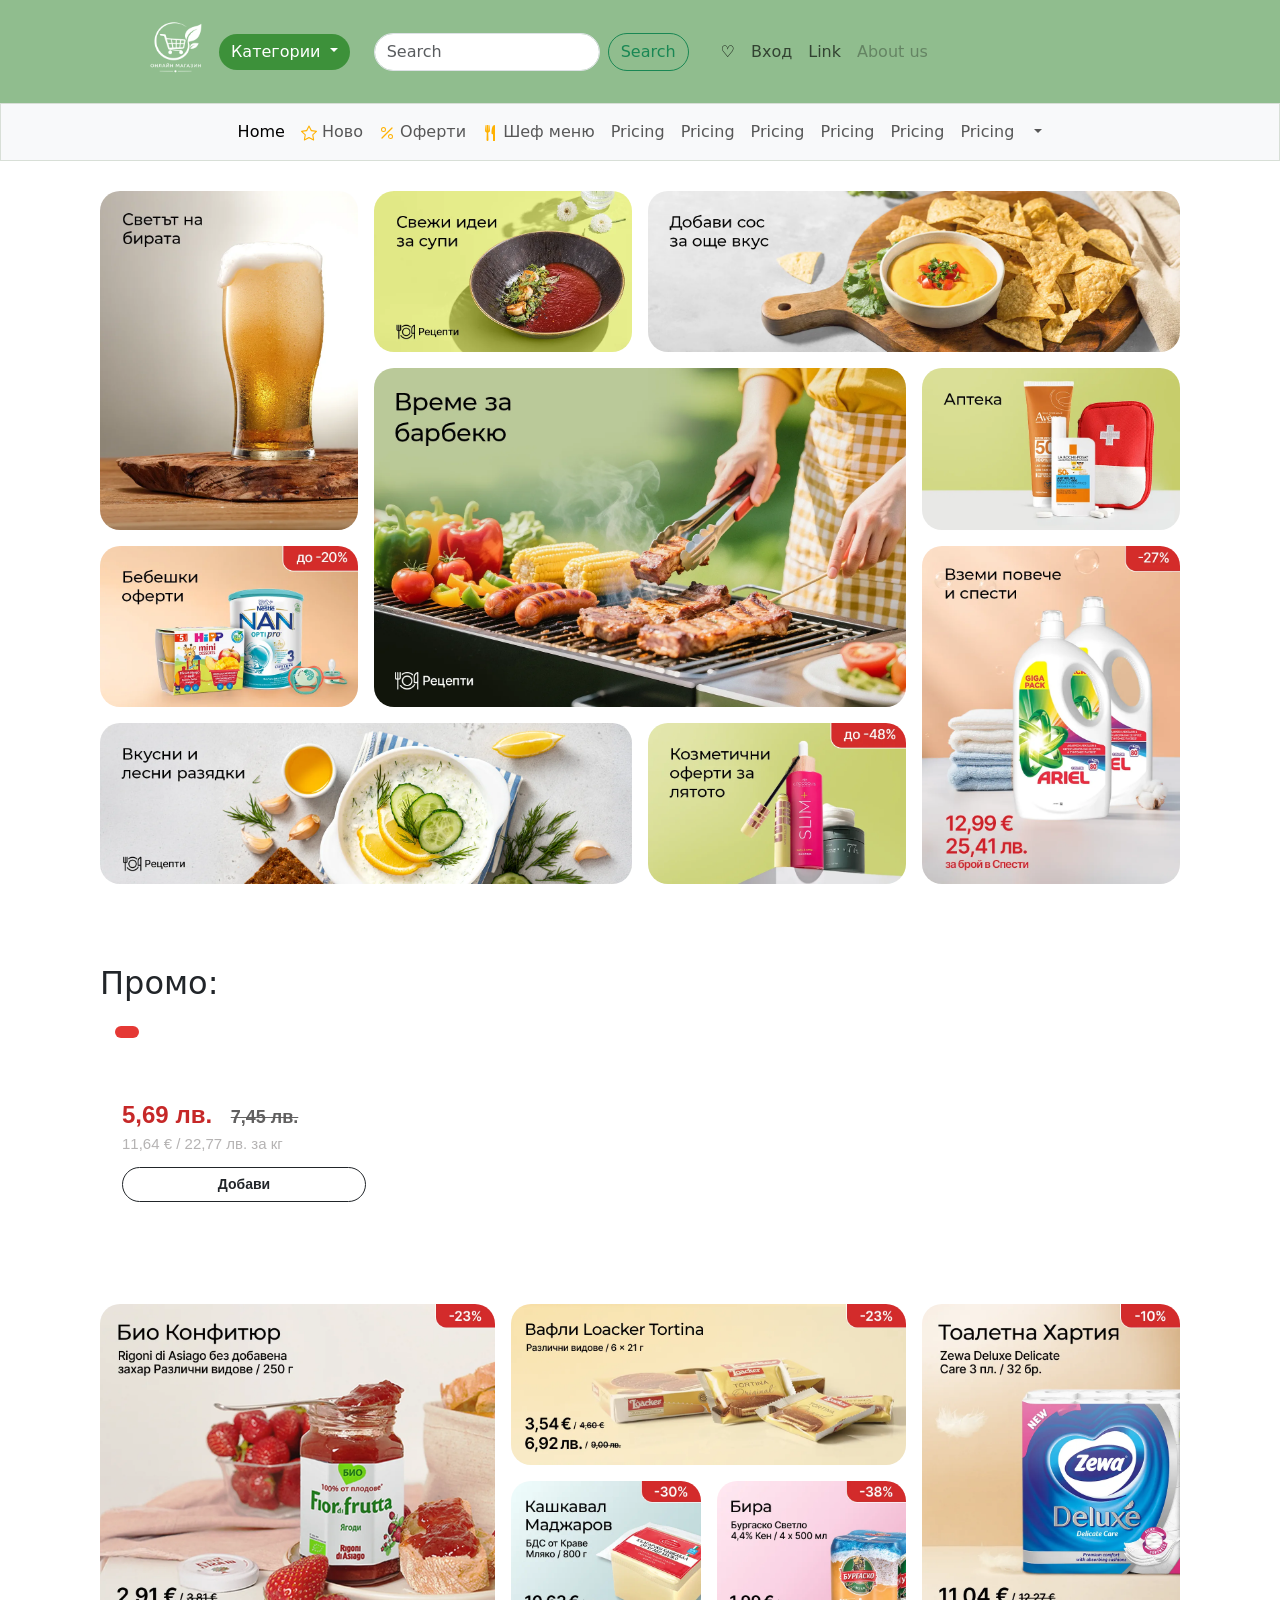
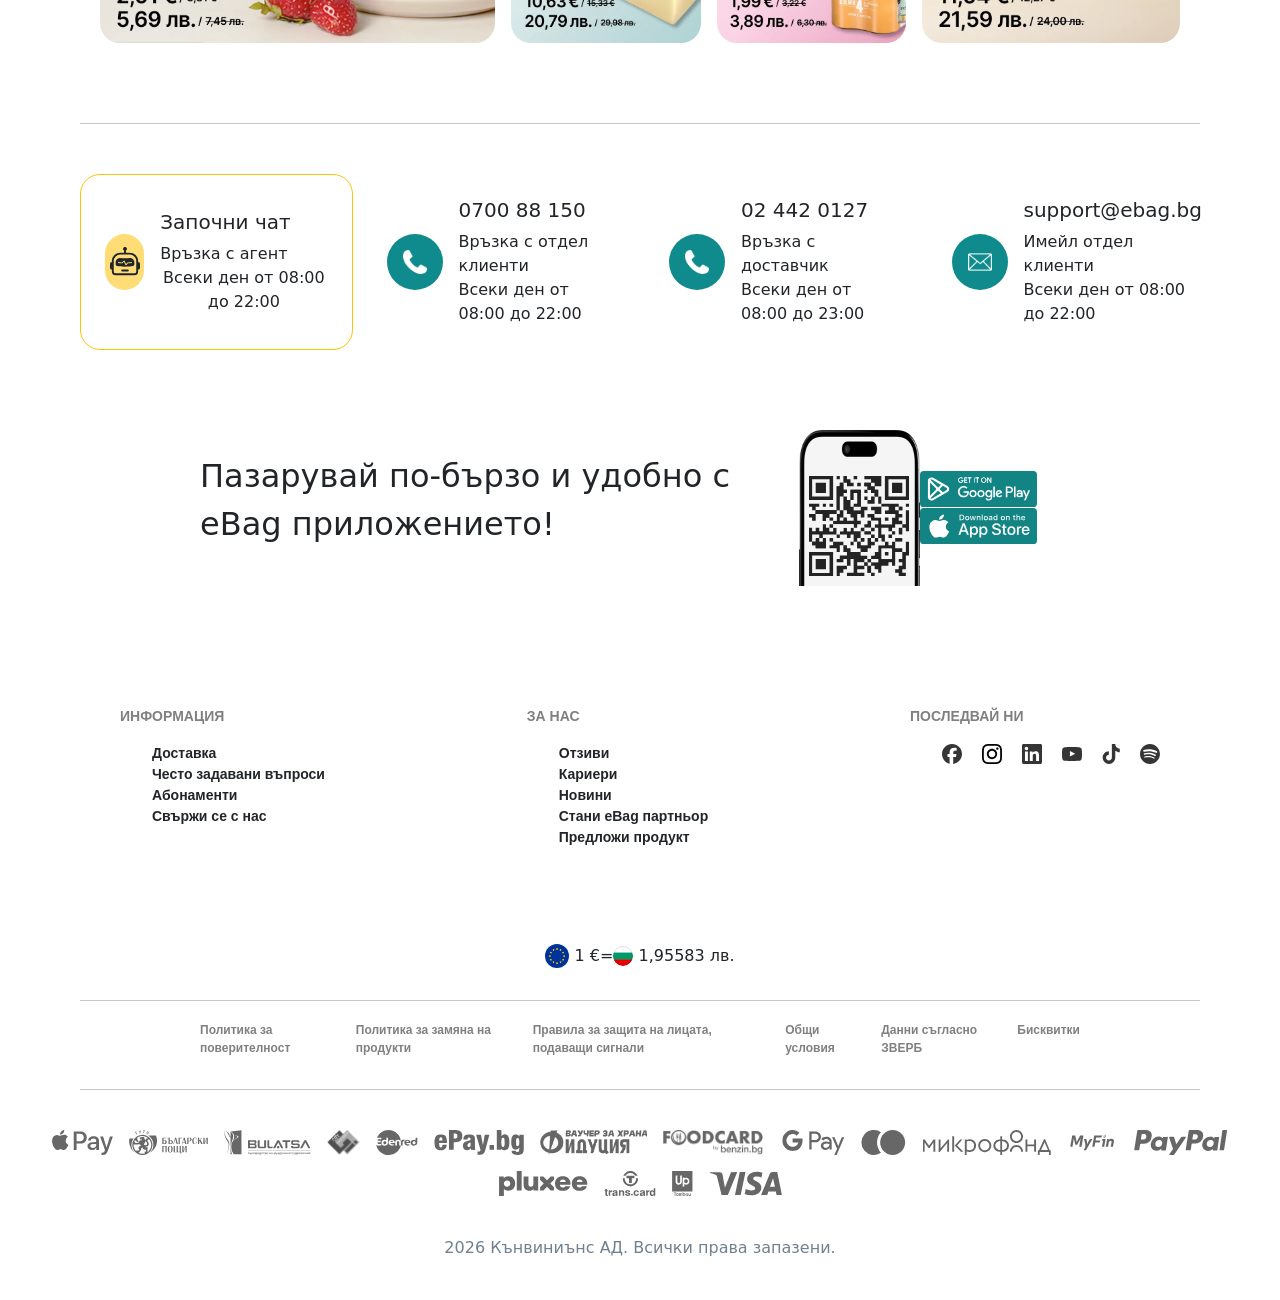
==== frontend/frontend/index.html @ ba3496f7 "fixed error" ====
<!DOCTYPE html>
<html lang="en">
<head>
    <meta charset="UTF-8">
    <title>Business system</title>

    <link href="https://cdn.jsdelivr.net/npm/bootstrap@5.3.8/dist/css/bootstrap.min.css" rel="stylesheet" integrity="sha384-sRIl4kxILFvY47J16cr9ZwB07vP4J8+LH7qKQnuqkuIAvNWLzeN8tE5YBujZqJLB" crossorigin="anonymous">
    <link rel="stylesheet" href="styles.css">
</head>
<body>
<nav class="navbar navbar-expand-lg">
    <div class="container-fluid">
        <header>
            <a href="index.html">
                <img src="images/logo.png" alt="logo" id="logo">
            </a>

            <div class="d-none d-lg-block">
                <button id="categories-button" class="btn btn-primary dropdown-toggle" data-bs-toggle="modal" data-bs-target="#categories-modal">
                    Категории
                </button>
            </div>
            <form class="d-flex flex-grow-1 mx-4" role="search">
                <input class="form-control me-2" type="search" placeholder="Search" aria-label="Search"/>
                <button class="btn btn-outline-success" type="submit">Search</button>
            </form>
            <button class="navbar-toggler" type="button" data-bs-toggle="collapse" data-bs-target="#navbarScroll" aria-controls="navbarScroll" aria-expanded="false" aria-label="Toggle navigation">
                <span class="navbar-toggler-icon"></span>
            </button>
            <div class="collapse navbar-collapse" id="navbarScroll">
                <ul class="navbar-nav ms-auto my-1 my-lg-0 navbar-nav-scroll" style="--bs-scroll-height: 200px;">
                    <li class="nav-item d-lg-none" id="categoriesMobile">
                        <button class="nav-link dropdown-toggle" data-bs-toggle="modal" role="button" data-bs-target="#categories-modal">
                            Categories
                        </button>
                    </li>
                    <li class="nav-item">
                        <a class="nav-link active" aria-current="page" href="#">♡</a>
                    </li>
                    <li>
                        <button class="nav-link" data-bs-toggle="modal" role="button" data-bs-target="#log-in-modal">Вход</button>
                    </li>
                    <li class="nav-item">
                        <a class="nav-link" href="#">Link</a>
                    </li>
                    <li class="nav-item">
                        <a class="nav-link disabled" aria-disabled="true">About us</a>
                    </li>
                </ul>
            </div>
        </header>
    </div>


</nav>
<div class="second-container-fluid">

<!--    da dobavq maluk ekran opciq-->
    <nav class="navbar navbar-expand-lg bg-body-tertiary">
            <div class="collapse navbar-collapse" id="navbarNavDropdown">
                <ul class="navbar-nav">
                    <li class="nav-item">
                        <a class="nav-link active" aria-current="page" href="#">Home</a>
                    </li>
                    <li class="nav-item">
                        <a class="nav-link" href="#"><svg xmlns="http://www.w3.org/2000/svg" style="color: rgb(255 177 1 / 1)"width="16" height="16" fill="currentColor" class="bi bi-star" viewBox="0 0 16 16">
                            <path d="M2.866 14.85c-.078.444.36.791.746.593l4.39-2.256 4.389 2.256c.386.198.824-.149.746-.592l-.83-4.73 3.522-3.356c.33-.314.16-.888-.282-.95l-4.898-.696L8.465.792a.513.513 0 0 0-.927 0L5.354 5.12l-4.898.696c-.441.062-.612.636-.283.95l3.523 3.356-.83 4.73zm4.905-2.767-3.686 1.894.694-3.957a.56.56 0 0 0-.163-.505L1.71 6.745l4.052-.576a.53.53 0 0 0 .393-.288L8 2.223l1.847 3.658a.53.53 0 0 0 .393.288l4.052.575-2.906 2.77a.56.56 0 0 0-.163.506l.694 3.957-3.686-1.894a.5.5 0 0 0-.461 0z"/>
                        </svg> Ново</a>
                    </li>
                    <li class="nav-item">
                        <a class="nav-link" href="#"><svg xmlns="http://www.w3.org/2000/svg" style="color: rgb(255 177 1 / 1)"width="16" height="16" fill="currentColor" class="bi bi-percent" viewBox="0 0 16 16">
                            <path d="M13.442 2.558a.625.625 0 0 1 0 .884l-10 10a.625.625 0 1 1-.884-.884l10-10a.625.625 0 0 1 .884 0M4.5 6a1.5 1.5 0 1 1 0-3 1.5 1.5 0 0 1 0 3m0 1a2.5 2.5 0 1 0 0-5 2.5 2.5 0 0 0 0 5m7 6a1.5 1.5 0 1 1 0-3 1.5 1.5 0 0 1 0 3m0 1a2.5 2.5 0 1 0 0-5 2.5 2.5 0 0 0 0 5"/>
                        </svg> Оферти</a>
                    </li>
                    <li class="nav-item">
                        <a class="nav-link" href="pages/chef-menu.html"><svg xmlns="http://www.w3.org/2000/svg" style="color: rgb(255 177 1 / 1)" width="16" height="16" fill="currentColor" class="bi bi-fork-knife" viewBox="0 0 16 16">
                            <path d="M13 .5c0-.276-.226-.506-.498-.465-1.703.257-2.94 2.012-3 8.462a.5.5 0 0 0 .498.5c.56.01 1 .13 1 1.003v5.5a.5.5 0 0 0 .5.5h1a.5.5 0 0 0 .5-.5zM4.25 0a.25.25 0 0 1 .25.25v5.122a.128.128 0 0 0 .256.006l.233-5.14A.25.25 0 0 1 5.24 0h.522a.25.25 0 0 1 .25.238l.233 5.14a.128.128 0 0 0 .256-.006V.25A.25.25 0 0 1 6.75 0h.29a.5.5 0 0 1 .498.458l.423 5.07a1.69 1.69 0 0 1-1.059 1.711l-.053.022a.92.92 0 0 0-.58.884L6.47 15a.971.971 0 1 1-1.942 0l.202-6.855a.92.92 0 0 0-.58-.884l-.053-.022a1.69 1.69 0 0 1-1.059-1.712L3.462.458A.5.5 0 0 1 3.96 0z"/>
                        </svg> Шеф меню</a>
                    </li>
                    <li class="nav-item">
                        <a class="nav-link" href="#">Pricing</a>
                    </li>
                    <li class="nav-item">
                        <a class="nav-link" href="#">Pricing</a>
                    </li>
                    <li class="nav-item">
                        <a class="nav-link" href="#">Pricing</a>
                    </li>
                    <li class="nav-item">
                        <a class="nav-link" href="#">Pricing</a>
                    </li>
                    <li class="nav-item">
                        <a class="nav-link" href="#">Pricing</a>
                    </li>
                    <li class="nav-item">
                        <a class="nav-link" href="#">Pricing</a>
                    </li>
                    <li class="nav-item dropdown">
                        <a class="nav-link dropdown-toggle" href="#" role="button" data-bs-toggle="dropdown" aria-expanded="false">                        </a>
                        <ul class="dropdown-menu">
                            <li><a class="dropdown-item" href="#">Action</a></li>
                        </ul>
                    </li>
                </ul>
            </div>
    </nav>


</div>
<div id="container-main">
    <div class="cards-container">
        <div id="categories-drinks-beer">
            <img src="images/beer.png" alt="drinks-beer" >
        </div>
        <div id="categories-meals-soups">
            <img src="images/soups.png" alt="soups-meal">
        </div>
        <div id="categories-sauces">
            <img src="images/sauce.png" alt="sauce">
        </div>
        <div id="categories-baby">
            <img src="images/babies_offer.png" alt="babies_offer">
        </div>
        <div id="categories-bbq">
            <img src="images/bbq.png" alt="bbq">
        </div>
        <div id="categories-pharmacy">
            <img src="images/pharmacy.png" alt="pharmacy">
        </div>
        <div id="categories-snacks">
            <img src="images/snacks.png" alt="snacks">
        </div>
        <div id="categories-cosmetics">
            <img src="images/cosmetics.png" alt="cosmetics">
        </div>
        <div id="categories-detergent">
            <img src="images/detergent.png" alt="detergent">
        </div>
    </div>

    <div class="promo-container">
        <h2>Промо: </h2>
        <div id="promo-cards">
            <div class="card" style="width: 18rem;">
                <span class="discount"></span>
                <button class="favourite-btn"></button>
                <img src="" class="card-img-top" alt="">
                <div class="weight badge " style="width: fit-content;"></div>
                <div class="card-body">
                    <h5 class="card-title"></h5>
                    <p class="card-text"></p>
                </div>
                <div class="price-container">
                    <!-- Цена в Евро -->
                    <div class="price-row">
                        <span class="new-price"></span>
                        <s class="old-price"></s>
                    </div>

                    <!-- Цена в Лева -->
                    <div class="price-row">
                        <span class="new-price">5,69&nbsp;лв.</span>
                        <s class="old-price">7,45&nbsp;лв.</s>
                    </div>
                    <div class="price-per-kilo">
                        <a>11,64&nbsp;€ / 22,77&nbsp;лв. за кг</a>
                    </div>
                </div>
                <button type="button" class="add_item btn btn-outline-dark" style="margin: 12px">Добави</button>
            </div>

        </div>
    </div>
    <div class="special-offers-container">
        <div id="jam-strawberries">
            <img src="images/jam-strawberries.png" alt="jam_strawberries">
        </div>
        <div id="waffles">
            <img src="images/waffles.png" alt="waffles">
        </div>
        <div id="toilet-paper">
            <img src="images/toilet-paper.png" alt="toilet_paper">
        </div>
        <div id="cheese">
            <img src="images/cheese.png" alt="cheese">
        </div>
        <div id="beer2">
            <img src="images/beer2.png" alt="beer">
        </div>
    </div>
</div>

<hr>

<footer>
    <div id="contact-cards-container">
        <button type="button" class="contact-card btn first btn-outline-warning">
            <div id="footer-btn-icon" style="background-color: rgb(255 193 7 / 0.55); height: 56px; width: 56px; border-radius: 50px;">
                <svg id="robot-icon" xmlns="http://www.w3.org/2000/svg" width="30" height="30" fill="currentColor" class="bi bi-robot" viewBox="0 0 16 16">
                    <path d="M6 12.5a.5.5 0 0 1 .5-.5h3a.5.5 0 0 1 0 1h-3a.5.5 0 0 1-.5-.5M3 8.062C3 6.76 4.235 5.765 5.53 5.886a26.6 26.6 0 0 0 4.94 0C11.765 5.765 13 6.76 13 8.062v1.157a.93.93 0 0 1-.765.935c-.845.147-2.34.346-4.235.346s-3.39-.2-4.235-.346A.93.93 0 0 1 3 9.219zm4.542-.827a.25.25 0 0 0-.217.068l-.92.9a25 25 0 0 1-1.871-.183.25.25 0 0 0-.068.495c.55.076 1.232.149 2.02.193a.25.25 0 0 0 .189-.071l.754-.736.847 1.71a.25.25 0 0 0 .404.062l.932-.97a25 25 0 0 0 1.922-.188.25.25 0 0 0-.068-.495c-.538.074-1.207.145-1.98.189a.25.25 0 0 0-.166.076l-.754.785-.842-1.7a.25.25 0 0 0-.182-.135"/>
                    <path d="M8.5 1.866a1 1 0 1 0-1 0V3h-2A4.5 4.5 0 0 0 1 7.5V8a1 1 0 0 0-1 1v2a1 1 0 0 0 1 1v1a2 2 0 0 0 2 2h10a2 2 0 0 0 2-2v-1a1 1 0 0 0 1-1V9a1 1 0 0 0-1-1v-.5A4.5 4.5 0 0 0 10.5 3h-2zM14 7.5V13a1 1 0 0 1-1 1H3a1 1 0 0 1-1-1V7.5A3.5 3.5 0 0 1 5.5 4h5A3.5 3.5 0 0 1 14 7.5"/>
                </svg>
            </div>
            <div class="footer-card-text">
                <h5 class="self-start font-semibold">Започни чат</h5>
                <span class="text-xs text-gray-60">Връзка с агент</span>
                <span class="text-xs text-gray-60">Всеки ден от 08:00 до 22:00</span>
            </div>
        </button>
        <a class="contact-card second">
            <div class="icon phone-icon">
                <img src="images/phone-icon.png" alt="phone-icon">
            </div>
            <div class="footer-card-text">
                <h5 class="font-semibold">0700 88 150</h5>
                <span class="text-xs text-gray-60">Връзка с отдел клиенти</span>
                <span class="text-xs text-gray-60">Всеки ден от 08:00 до 22:00</span>
            </div>
        </a>
        <a class="contact-card third">
            <div class="icon phone-icon">
                <img src="images/phone-icon.png" alt="phone-icon">
            </div>
            <div class="footer-card-text">
                <h5 class="font-semibold">02 442 0127</h5>
                <span class="text-xs text-gray-60">Връзка с доставчик</span>
                <span class="text-xs text-gray-60">Всеки ден от 08:00 до 23:00</span>
            </div>
        </a>
        <a class="contact-card fourth">
            <div class="icon email-icon">
                <img src="images/email-icon.png" alt="email-icon">
            </div>
            <div class="footer-card-text">
                <h5 class="font-semibold">support@ebag.bg</h5>
                <span class="text-xs text-gray-60">Имейл отдел клиенти</span>
                <span class="text-xs text-gray-60">Всеки ден от 08:00 до 22:00</span>
            </div>
        </a>
    </div>
    <div id="download-section-container">
        <p>Пазарувай по-бързо и удобно с eBag приложението!</p>
        <div id="download-phone-qrcode">
            <img id="phone-display" src="images/download-options/phone.svg" alt="phone-display">
            <img id="qr-code" src="images/download-options/mobile-app-download-qr-code.svg" alt="download-qr-code">
        </div>
        <div id="stores">
            <img id="google-play-download" src="images/download-options/download-g-play-store.svg" alt="google-play-download">
            <img id="apple-store-download" src="images/download-options/download-apple-store.svg" alt="app-store-download">
        </div>
    </div>
    <div class="info-container">
        <div class="info-card">
            <p>Информация</p>
            <ul>
                <li><a>Доставка</a></li>
                <li><a>Често задавани въпроси</a></li>
                <li><a>Абонаменти</a></li>
                <li><a>Свържи се с нас</a></li>
            </ul>
        </div>
        <div class="info-card">
            <p>за нас</p>
            <ul>
                <li><a>Отзиви</a></li>
                <li><a>Кариери</a></li>
                <li><a>Новини</a></li>
                <li><a>Стани eBag партньор</a></li>
                <li><a>Предложи продукт</a></li>
            </ul>
        </div>
        <div class="info-card">
            <p>последвай ни</p>
            <ul id="follow-us">
                <li><img src="images/socials/facebook.svg" alt="facebook"></li>
                <li><img id="instagram" src="images/socials/instagram.svg" alt="instagram"></li>
                <li><img src="images/socials/linkedin.svg" alt="linkedin"></li>
                <li><img src="images/socials/youtube.svg" alt="youtube"></li>
                <li><img src="images/socials/tiktok.svg" alt="tiktok"></li>
                <li><img src="images/socials/spotify.svg" alt="spotify"></li>
            </ul>
        </div>
    </div>
    <div id="currency">
        <p>
            <img src="images/flag-eu.svg" alt="flag-eu">
            <span>1&nbsp;€</span>
        </p>
        <span>=</span>
        <p>
            <img src="images/bg.svg" alt="flag-bg">
            <span>1,95583&nbsp;лв.</span>
        </p>
    </div>
    <hr>
    <div id="politics">
        <p>Политика за поверителност</p>
        <p>Политика за замяна на продукти</p>
        <p>Правила за защита на лицата, подаващи сигнали</p>
        <p>Общи условия</p>
        <p>Данни съгласно ЗВЕРБ</p>
        <p>Бисквитки</p>
    </div>
    <hr>
    <div id="payment">
        <img src="images/payment-options/apple-pay-mark.svg" alt="">
        <img src="images/payment-options/bgposts.svg" alt="">
        <img src="images/payment-options/bulatsa.svg" alt="">
        <img src="images/payment-options/city-invest-group.svg" alt="">
        <img src="images/payment-options/edenred.svg" alt="">
        <img src="images/payment-options/epay.svg" alt="">
        <img src="images/payment-options/fiducia.svg" alt="">
        <img src="images/payment-options/foodcard.svg" alt="">
        <img src="images/payment-options/g-pay-mark.svg" alt="">
        <img src="images/payment-options/mastercard.svg" alt="">
        <img src="images/payment-options/mikrofond.svg" alt="">
        <img src="images/payment-options/my-fin.svg" alt="">
        <img src="images/payment-options/paypal.svg" alt="">
        <img src="images/payment-options/pluxee.svg" alt="">
        <img src="images/payment-options/transcard.svg" alt="">
        <img src="images/payment-options/uptombou.svg" alt="">
        <img src="images/payment-options/visa.svg" alt="">
    </div>
    <p id="kunviniuns">2026 Кънвиниънс АД. Всички права запазени.</p>
</footer>

<!--modals-->
<div class="modal fade" id="categories-modal" tabindex="-1" aria-labelledby="exampleModalLabel" aria-hidden="true">
    <div class="modal-dialog">
        <div class="modal-content">
            <div class="modal-header" style="background-color: rgb(223 223 223 / 0.55)">
                <h1 class="modal-title fs-5" id="exampleModalLabel" style="font: bold 22px Arial; ">Категории</h1>
                <button type="button" class="btn-close" data-bs-dismiss="modal" aria-label="Close"></button>
            </div>
            <div id="menu" class="modal-body">
                <a href="categrgory.html"><img src="images/categories/vegetables-fruits.png">Плодове и зеленчуци</a>
                <a href="categrgory.html"><img src="images/categories/meat.png">Месо и риба</a>
                <a href="categrgory.html"><img src="images/categories/eggs.png">Млечни и яйца</a>
                <a href="categrgory.html"><img src="images/categories/delicates.png">Колбаси и деликатеси</a>
            </div>
        </div>
    </div>
</div>
<div class="modal fade" id="log-in-modal" tabindex="-1" aria-labelledby="exampleModalLabel">
    <div class="modal-dialog">
        <div class="modal-content">
        <form class="px-4 py-3">
            <div class="mb-3">
                <label for="exampleDropdownFormEmail1" class="form-label">Имейл адрес</label>
                <input type="email" class="form-control" id="exampleDropdownFormEmail1" placeholder="email@example.com">
            </div>
            <div class="mb-3">
                <label for="exampleDropdownFormPassword1" class="form-label">Парола</label>
                <input type="password" class="form-control" id="exampleDropdownFormPassword1" placeholder="Парола">
            </div>
            <div class="mb-3">
                <div class="form-check">
                    <input type="checkbox" class="form-check-input" id="dropdownCheck">
                    <label class="form-check-label" for="dropdownCheck">
                        Запомни ме
                    </label>
                </div>
            </div>
            <button type="submit" class="btn btn-primary">Вход</button>
        </form>
        <div class="dropdown-divider"></div>
            <a data-bs-toggle="modal" data-bs-target="#sign-up-modal" data-bs-dismiss="modal" style="cursor: pointer; margin-left: 30px">
                Нямаш профил? Регистрирай се
            </a>
            <a class="dropdown-item" href="#" style="margin-left: 30px; margin-bottom: 20px">Забравена парола?</a>
        </div>
    </div>
</div>
<div class="modal fade" id="sign-up-modal" tabindex="-1" aria-labelledby="exampleModalLabel">
    <div class="modal-dialog">
        <div class="modal-content">
            <form class="px-4 py-3">
                <div class="mb-3">
                    <label for="exampleDropdownFormEmail1" class="form-label">Имейл адрес</label>
                    <input type="email" class="form-control" id="email-input-register" placeholder="email@example.com">
                </div>
                <div class="mb-3">
                    <label for="exampleDropdownFormPassword1" class="form-label">Парола</label>
                    <input type="password" class="form-control" id="password-input-register" placeholder="Парола">
                </div>
                <div class="mb-3">
                    <input type="password" class="form-control" id="password-repeat-input-register" placeholder="Повтори паролата">
                </div>
                <div class="mb-3">
                    <label for="exampleDropdownFormPassword1" class="form-label">Име и фамилия</label>
                    <input type="text" class="form-control" id="first-name-register" placeholder="Име">
                </div>
                <div class="mb-3">
                    <input type="text" class="form-control" id="last-name-register" placeholder="Фамилия">
                </div>
                <div class="mb-3">
                    <label for="exampleDropdownFormPassword1" class="form-label">Телефонен номер</label>
                    <input type="text" class="form-control" id="phone-number-register">
                </div>
                <div class="mb-3">
                    <div class="form-check">
                        <input type="checkbox" class="form-check-input" id="dropdownCheck second">
                        <label class="form-check-label" for="dropdownCheck">
                            Запомни ме
                        </label>
                    </div>
                </div>
                <button type="button" class="btn btn-primary" onclick="createAccount()">Регистрация</button>
            </form>
            <div class="dropdown-divider"></div>
            <a data-bs-toggle="modal" data-bs-target="#log-in-modal" data-bs-dismiss="modal" style="cursor: pointer; margin-left: 30px; margin-bottom: 20px">
                Вече имаш профил? Вход
            </a>
        </div>
    </div>
</div>

<script src="Main.js"></script>
<script src="https://cdn.jsdelivr.net/npm/bootstrap@5.3.8/dist/js/bootstrap.bundle.min.js" integrity="sha384-FKyoEForCGlyvwx9Hj09JcYn3nv7wiPVlz7YYwJrWVcXK/BmnVDxM+D2scQbITxI" crossorigin="anonymous"></script>
</body>
</html>
---- frontend/frontend/styles.css ----
.navbar{
    background-color: rgb(53 136 50 / 0.55);
}
header{
    display: flex;
    align-items: center;
    justify-content: space-around;
    flex-direction: row;
}
.container-fluid{
    align-items: center;
    margin-left: 120px;
    margin-right: 120px;
}
#navbarNavDropdown{
    align-items: center;
    margin-right: 120px;
    margin-left: 120px;
    justify-content: space-evenly;
}
.second-container-fluid{
    border: rgba(188, 200, 186, 0.58) solid 1px;
}
#logo{
    width: 87px;
    border-radius: 210px;
}
#categories-button{
    color: white;
    background-color: rgb(43 136 39 / 0.81);
    border-radius: 30px;
    border: rgb(43 136 39 / 0.81);
}
#categories-modal{
    background-color: rgb(203 203 203 / 0.55);
}
#menu{
    display: flex;
    flex-direction: column;
    background-color: rgb(223 223 223 / 0.55);
}
#menu a{
    text-decoration: none;
    color: black;
    font: 20px/1.5 "Helvetica Neue",Helvetica,Arial,sans-serif;
}
#menu img{
    height: 40px;
    margin-right: 16px;
}
.btn-outline-success{
    border-radius: 100px;
}
.form-control{
    border-radius: 100px;
}

.cards-container{
    display: grid;
    grid-template-columns: repeat(16, minmax(0, 1fr));
    grid-template-rows: repeat(4, minmax(0, 1fr));
    gap: 10px;
    margin-top: 50px;
    margin-left: 120px;
    margin-right: 120px;
}
@media (min-width: 1200px) {
    .cards-container{
        gap: 16px;
        margin: 80px;
        margin-top: 30px;
    }
}
.cards-container div{
    overflow: hidden;
    border-radius: 20px;
}

.cards-container img {
    width: 100%;
    height: 100%;
    object-fit: cover;
    display: block;
}


/* Бира */
#categories-drinks-beer {
    grid-column: 1/5;
    grid-row: 1/3;
}

/* Супи */
#categories-meals-soups {
    grid-column: 5/9;
    grid-row: 1;
}

/* Сосове */
#categories-sauces {
    grid-column: 9/17;
    grid-row: 1;
}

/* BBQ */
#categories-bbq {
    grid-column: 5 / 13;
    grid-row: 2 / 4;
}

/* Аптека */
#categories-pharmacy {
    grid-column: 13 / 17;
    grid-row: 2;
}

/* Бебешки */
#categories-baby {
    grid-column: 1 / 5;
    grid-row: 3;
}

/* Разядки */
#categories-snacks {
    grid-column: 1 / 9;
    grid-row: 4;
}

/* Козметика */
#categories-cosmetics {
    grid-column: 9 / 13;
    grid-row: 4;
}

/* Перилни препарати */
#categories-detergent {
    grid-column: 13 / 17;
    grid-row: 3 / 5;
}
.promo-container {
    margin: 30px;
}
@media (min-width: 1200px) {
    .promo-container{
        gap: 16px;
        margin: 80px;
        margin-top: 30px;
    }
}
#promo-cards{
    gap: 16px;
    display: flex;
    flex-direction: row;
    flex-wrap: wrap;
}

.card{
    position: relative;
    border-radius: 30px;
    border: none;
    padding: 10px;
}
.discount{
    position:absolute;
    top:15px;
    left:15px;
    background:#e53935;
    color:white;
    padding:6px 12px;
    border-radius:20px;
    font-weight:bold;
    font-size: x-small;
}
.favourite-btn{
    position:absolute;
    top:15px;
    right:15px;
    border:none;
    background:none;
    font-size:28px;
    cursor:pointer;
}
.card img{
    width: 70%;
    align-self: center;
}
.weight{
    border-radius: 30px;
    border: 1px solid darkslategray;
    color: black;
    background-color: rgb(208 208 208 / 0.44);
}
/* Контейнер за подреждане (по избор) */
.price-container {
    font-family: Arial, sans-serif; /* Използвайте вашия шрифт */
    font-size: 24px;               /* Настройте размера според нуждите */
    font-weight: bold;
    margin-left: 12px;
}

/* Новата цена (червена) */
.new-price {
    color: #c62828;                /* Специфичното червено от снимката */
    margin-right: 12px;            /* Разстояние между двете цени */
}

/* Старата цена (сива и задраскана) */
.old-price {
    color: rgb(92 91 91 / 0.97); /* Тъмно сив/черен цвят за самия текст */
    text-decoration: line-through; /* Задраскваща линия */
    font-size: 18px;
}
.price-per-kilo {
    color: rgb(179 177 177 / 0.97);
    font-size: 15px;
    font-weight: normal;
}
.add_item{
    border-radius: 30px;
    font: bold 14px/1.5 "Helvetica Neue",Helvetica,Arial,sans-serif;
}
.special-offers-container{
    display: grid;
    grid-template-columns: repeat(16, minmax(0, 1fr));
    grid-template-rows: repeat(2, minmax(0, 1fr));
    gap: 10px;
    margin-top: 50px;
    margin-left: 120px;
    margin-right: 120px;
}
@media (min-width: 1200px) {
    .special-offers-container{
        gap: 16px;
        margin: 80px;
        margin-top: 30px;
    }
}
.special-offers-container div{
    overflow: hidden;
    border-radius: 20px;
}

.special-offers-container img {
    width: 100%;
    height: 100%;
    object-fit: cover;
    display: block;
}
#jam-strawberries{
    grid-column: 1/7;
    grid-row: 1/3;
}
#waffles{
    grid-column: 7/13;
    grid-row: 1/2;
}
#toilet-paper{
    grid-column: 13/17;
    grid-row: 1/3;
}
#cheese {
    grid-column: 7/10;
    grid-row: 2/3;
}
#beer2{
    grid-column: 10/13;
    grid-row: 2/3;
}
hr{
    margin-left: 80px;
    margin-right: 80px;
}

#contact-cards-container{
    display: grid;
    grid-template-columns: repeat(4, minmax(0, 1fr));
    gap: 10px;
    margin-top: 50px;
    margin-left: 80px;
    margin-right: 80px;
}
.contact-card{
    background:white;
    border-radius:20px;
    padding:24px;
    display:flex;
    align-items:center;
    gap:16px;
    min-height:130px;
    text-decoration: none;
    color: inherit;
    cursor:pointer;
}
.footer-card-text{
    display:flex;
    align-items: start;
    flex-direction: column;
    text-decoration: none;
}
#footer-btn-icon{
    display: flex;
    align-items: center;
    justify-content: center;
}
#footer-btn-icon img{
    width: 56px;
    height: 56px;
    background: rgba(211,180,118,0.58);
    border-radius: 50%;
}

.icon{
    width: 56px;
    height: 56px;
    border-radius: 50%;
    background: #0f8b8d;
    display: flex;
    justify-content: center;
    align-items: center;
    flex-shrink: 0;
}
.icon img{
    width: 24px;
    height: 24px;
}

#download-section-container{
    margin: 200px;
    margin-top: 80px;
    margin-bottom: 80px;
    display: flex;
    align-items: center;
    justify-content: space-between;
}
#download-section-container #phone-display{
    display: flex;
    justify-self: center;
}
#download-section-container p{
    font-size: xx-large;
    max-width: 600px;
    white-space: normal;
}
#download-phone-qrcode{
    position: relative;
    width: 181px;
    height: 156px;
    margin: 0 auto;
}
#phone-display{
    width: 100%;
    height: 100%;
    display: block;
}
#qr-code{
    position: absolute;
    width: 100px;
    height: 100px;
    left: 50%;
    transform: translateX(-50%);
    bottom: 10px;
}
.info-container{
    display: flex;
    justify-content: space-between;
    margin: 120px;
    margin-bottom: 80px;
}
.info-card ul{
    list-style: none;
    justify-content: start;
    flex-direction: column;
    font: bold 14px/1.5 "Helvetica Neue",Helvetica,Arial,sans-serif;
}
.info-card p{
    text-transform: uppercase;
    color: grey;
    font: bold 14px/1.5 "Helvetica Neue",Helvetica,Arial,sans-serif;
}
#instagram{
    height: 20px;
}
#follow-us{
    display: flex;
    flex-direction: row;
    gap: 20px;
}
#currency{
    display: flex;
    justify-content: center;
}
#politics{
    display: flex;
    justify-content: center;
    gap: 30px;
    margin-top: 20px;
    margin-left: 200px;
    margin-right: 200px;
}
#politics p{
    color: grey;
    font: bold 12px/1.5 "Helvetica Neue",Helvetica,Arial,sans-serif ;
}
#payment{
    display: flex;
    flex-wrap: wrap;
    justify-content: center;
    gap: 16px;
    margin: 40px;
}
#payment img{
    height: 25px;
}
#kunviniuns{
    display: flex;
    justify-content: center;
    color: slategrey;
    margin-bottom: 40px;
}
#home-category{
    display: flex;
    align-items: center;
}
#subcategories{
    margin: 80px;
    margin-top: 30px;
    display: flex;
    flex-wrap: wrap;
    gap: 10px;
}
#subcategories button{
    width: 330px;
    border: rgb(108 117 125 / 0.55) solid 2px;
}
#subcategories img{
    height: 70px;
}
.popular-card{
    position: relative;
    border-radius: 30px;
    border: none;
    padding: 10px;
    display: flex;
    flex-direction: row;
}
.weight2{
    border-radius: 30px;
    border: 1px solid darkslategray;
    color: black;
    background-color: rgb(208 208 208 / 0.44);
    position: absolute;
    top: 25px;
}
.category-favorite-btn{
    position:absolute;
    top:10px;
    left:190px;
    border:none;
    background:none;
    font-size:28px;
    cursor:pointer;
}
.modal-dialog{
    background-color: lightgray;
    border-radius: 15px;
}
#robot-icon{
    display: flex;
    justify-content: center;
    align-self: center;
}
#main-img {
    width: calc(100vw - 40px);
    margin-top: 20px;
    margin-bottom: 20px;
}
#main-img img {
    width: 100%;
    height: auto;
    display: block;
}
#main-img p{
    font: 19px/1.5 "Helvetica Neue",Helvetica,Arial,sans-serif;
    margin-top: 30px;
}
#container-main{
    margin-right: 20px;
    margin-left: 20px;
}
#container-main h3{
    font: bold 35px/1.5 "Helvetica Neue",Helvetica,Arial,sans-serif;
    display: flex;
    justify-content: center;
    margin-top: 50px;
}
#chefs.card{
    border: 1px solid darkslategray;
}
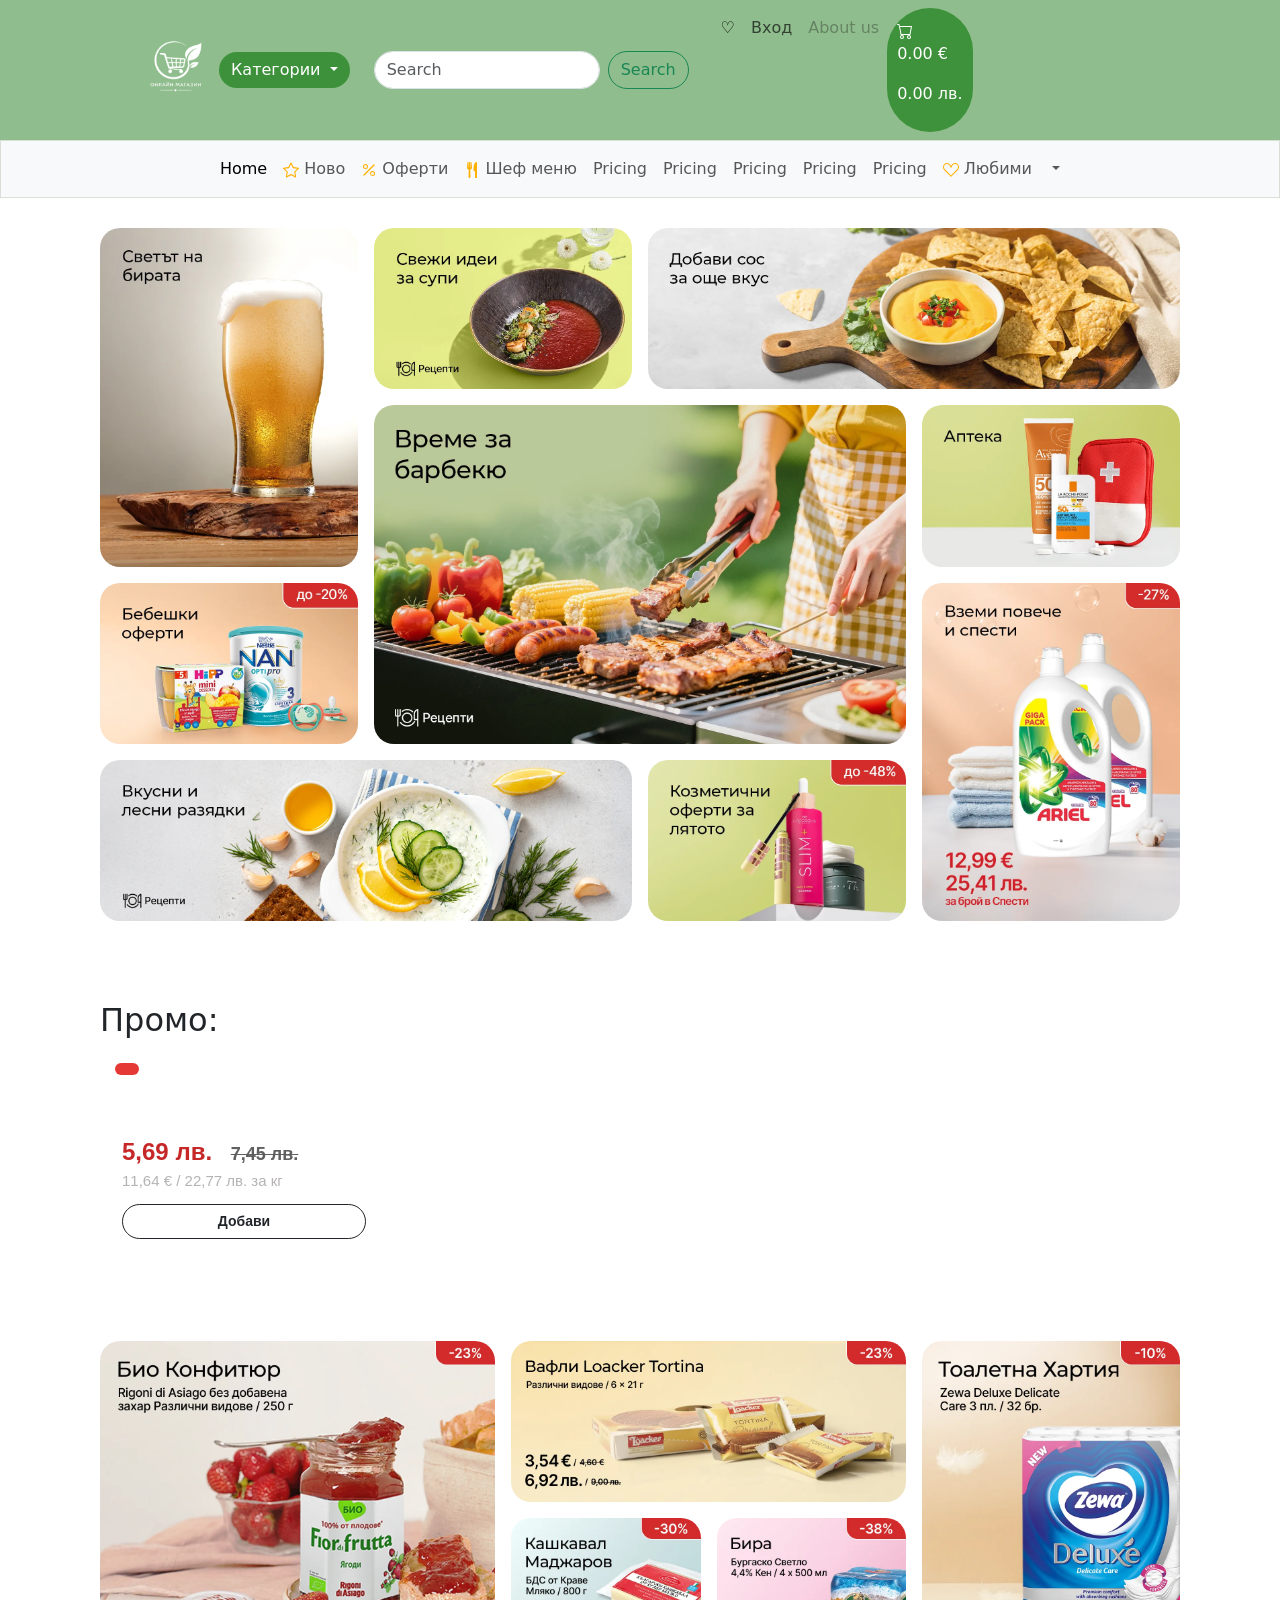
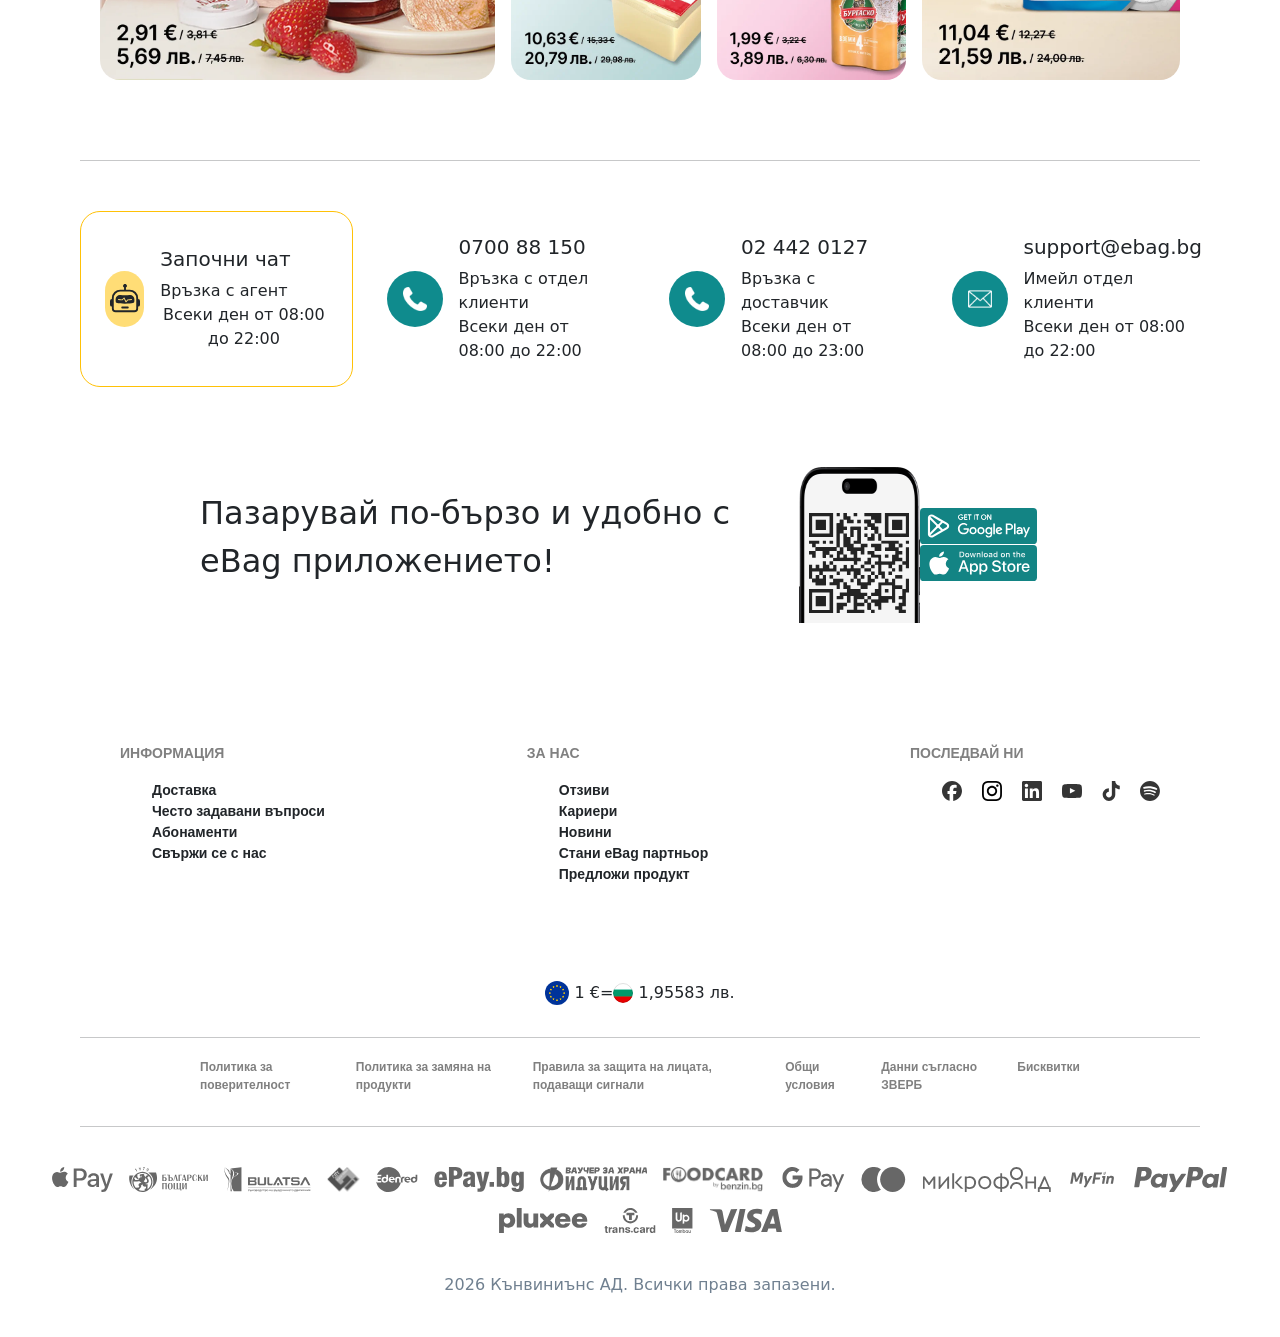
==== commit 02fdc988: "login input" ====
--- a/frontend/frontend/index.html
+++ b/frontend/frontend/index.html
@@ -41,10 +41,12 @@
                         <button class="nav-link" data-bs-toggle="modal" role="button" data-bs-target="#log-in-modal">Вход</button>
                     </li>
                     <li class="nav-item">
-                        <a class="nav-link" href="#">Link</a>
-                    </li>
-                    <li class="nav-item">
-                        <a class="nav-link disabled" aria-disabled="true">About us</a>
+                    <a class="nav-link disabled" aria-disabled="true">About us</a>
+                    </li>
+                    <li class="nav-item">
+                        <a id="cart-link" class="nav-link" href="#"><div id="cart-link-things"><svg xmlns="http://www.w3.org/2000/svg" width="16" height="16" fill="currentColor" class="bi bi-cart" viewBox="0 0 16 16">
+                            <path d="M0 1.5A.5.5 0 0 1 .5 1H2a.5.5 0 0 1 .485.379L2.89 3H14.5a.5.5 0 0 1 .491.592l-1.5 8A.5.5 0 0 1 13 12H4a.5.5 0 0 1-.491-.408L2.01 3.607 1.61 2H.5a.5.5 0 0 1-.5-.5M3.102 4l1.313 7h8.17l1.313-7zM5 12a2 2 0 1 0 0 4 2 2 0 0 0 0-4m7 0a2 2 0 1 0 0 4 2 2 0 0 0 0-4m-7 1a1 1 0 1 1 0 2 1 1 0 0 1 0-2m7 0a1 1 0 1 1 0 2 1 1 0 0 1 0-2"/>
+                        </svg><div id="cart-total"><p id="cart-total-euro">0.00&nbsp;€</p><p id="cart-total-bgn">0.00&nbsp;лв.</p></div></div></a>
                     </li>
                 </ul>
             </div>
@@ -63,12 +65,12 @@
                         <a class="nav-link active" aria-current="page" href="#">Home</a>
                     </li>
                     <li class="nav-item">
-                        <a class="nav-link" href="#"><svg xmlns="http://www.w3.org/2000/svg" style="color: rgb(255 177 1 / 1)"width="16" height="16" fill="currentColor" class="bi bi-star" viewBox="0 0 16 16">
+                        <a class="nav-link" href="#"><svg xmlns="http://www.w3.org/2000/svg" style="color: rgb(255 177 1 / 1)" width="16" height="16" fill="currentColor" class="bi bi-star" viewBox="0 0 16 16">
                             <path d="M2.866 14.85c-.078.444.36.791.746.593l4.39-2.256 4.389 2.256c.386.198.824-.149.746-.592l-.83-4.73 3.522-3.356c.33-.314.16-.888-.282-.95l-4.898-.696L8.465.792a.513.513 0 0 0-.927 0L5.354 5.12l-4.898.696c-.441.062-.612.636-.283.95l3.523 3.356-.83 4.73zm4.905-2.767-3.686 1.894.694-3.957a.56.56 0 0 0-.163-.505L1.71 6.745l4.052-.576a.53.53 0 0 0 .393-.288L8 2.223l1.847 3.658a.53.53 0 0 0 .393.288l4.052.575-2.906 2.77a.56.56 0 0 0-.163.506l.694 3.957-3.686-1.894a.5.5 0 0 0-.461 0z"/>
                         </svg> Ново</a>
                     </li>
                     <li class="nav-item">
-                        <a class="nav-link" href="#"><svg xmlns="http://www.w3.org/2000/svg" style="color: rgb(255 177 1 / 1)"width="16" height="16" fill="currentColor" class="bi bi-percent" viewBox="0 0 16 16">
+                        <a class="nav-link" href="#"><svg xmlns="http://www.w3.org/2000/svg" style="color: rgb(255 177 1 / 1)" width="16" height="16" fill="currentColor" class="bi bi-percent" viewBox="0 0 16 16">
                             <path d="M13.442 2.558a.625.625 0 0 1 0 .884l-10 10a.625.625 0 1 1-.884-.884l10-10a.625.625 0 0 1 .884 0M4.5 6a1.5 1.5 0 1 1 0-3 1.5 1.5 0 0 1 0 3m0 1a2.5 2.5 0 1 0 0-5 2.5 2.5 0 0 0 0 5m7 6a1.5 1.5 0 1 1 0-3 1.5 1.5 0 0 1 0 3m0 1a2.5 2.5 0 1 0 0-5 2.5 2.5 0 0 0 0 5"/>
                         </svg> Оферти</a>
                     </li>
@@ -93,7 +95,9 @@
                         <a class="nav-link" href="#">Pricing</a>
                     </li>
                     <li class="nav-item">
-                        <a class="nav-link" href="#">Pricing</a>
+                        <a class="nav-link" href="#"><svg xmlns="http://www.w3.org/2000/svg" style="color: rgb(255 177 1 / 1)" width="16" height="16" fill="currentColor" class="bi bi-suit-heart" viewBox="0 0 16 16">
+                            <path d="m8 6.236-.894-1.789c-.222-.443-.607-1.08-1.152-1.595C5.418 2.345 4.776 2 4 2 2.324 2 1 3.326 1 4.92c0 1.211.554 2.066 1.868 3.37.337.334.721.695 1.146 1.093C5.122 10.423 6.5 11.717 8 13.447c1.5-1.73 2.878-3.024 3.986-4.064.425-.398.81-.76 1.146-1.093C14.446 6.986 15 6.131 15 4.92 15 3.326 13.676 2 12 2c-.777 0-1.418.345-1.954.852-.545.515-.93 1.152-1.152 1.595zm.392 8.292a.513.513 0 0 1-.784 0c-1.601-1.902-3.05-3.262-4.243-4.381C1.3 8.208 0 6.989 0 4.92 0 2.755 1.79 1 4 1c1.6 0 2.719 1.05 3.404 2.008.26.365.458.716.596.992a7.6 7.6 0 0 1 .596-.992C9.281 2.049 10.4 1 12 1c2.21 0 4 1.755 4 3.92 0 2.069-1.3 3.288-3.365 5.227-1.193 1.12-2.642 2.48-4.243 4.38z"/>
+                        </svg> Любими</a>
                     </li>
                     <li class="nav-item dropdown">
                         <a class="nav-link dropdown-toggle" href="#" role="button" data-bs-toggle="dropdown" aria-expanded="false">                        </a>
@@ -333,10 +337,10 @@
                 <button type="button" class="btn-close" data-bs-dismiss="modal" aria-label="Close"></button>
             </div>
             <div id="menu" class="modal-body">
-                <a href="categrgory.html"><img src="images/categories/vegetables-fruits.png">Плодове и зеленчуци</a>
-                <a href="categrgory.html"><img src="images/categories/meat.png">Месо и риба</a>
-                <a href="categrgory.html"><img src="images/categories/eggs.png">Млечни и яйца</a>
-                <a href="categrgory.html"><img src="images/categories/delicates.png">Колбаси и деликатеси</a>
+                <a href="pages/categrgory.html"><img src="images/categories/vegetables-fruits.png">Плодове и зеленчуци</a>
+                <a href="pages/categrgory.html"><img src="images/categories/meat.png">Месо и риба</a>
+                <a href="pages/categrgory.html"><img src="images/categories/eggs.png">Млечни и яйца</a>
+                <a href="pages/categrgory.html"><img src="images/categories/delicates.png">Колбаси и деликатеси</a>
             </div>
         </div>
     </div>
@@ -344,14 +348,14 @@
 <div class="modal fade" id="log-in-modal" tabindex="-1" aria-labelledby="exampleModalLabel">
     <div class="modal-dialog">
         <div class="modal-content">
-        <form class="px-4 py-3">
+        <form class="px-4 py-3" id="log-in-form">
             <div class="mb-3">
-                <label for="exampleDropdownFormEmail1" class="form-label">Имейл адрес</label>
-                <input type="email" class="form-control" id="exampleDropdownFormEmail1" placeholder="email@example.com">
+                <label for="email-input-log-in" class="form-label">Имейл адрес</label>
+                <input id="email-input-log-in" type="email" class="form-control" placeholder="email@example.com">
             </div>
             <div class="mb-3">
-                <label for="exampleDropdownFormPassword1" class="form-label">Парола</label>
-                <input type="password" class="form-control" id="exampleDropdownFormPassword1" placeholder="Парола">
+                <label for="password-input-log-in" class="form-label">Парола</label>
+                <input type="password" class="form-control" id="password-input-log-in" placeholder="Парола">
             </div>
             <div class="mb-3">
                 <div class="form-check">
@@ -361,41 +365,44 @@
                     </label>
                 </div>
             </div>
-            <button type="submit" class="btn btn-primary">Вход</button>
+            <button type="submit" class="btn btn-primary" onclick="login()">Вход</button>
         </form>
         <div class="dropdown-divider"></div>
-            <a data-bs-toggle="modal" data-bs-target="#sign-up-modal" data-bs-dismiss="modal" style="cursor: pointer; margin-left: 30px">
+            <a data-bs-toggle="modal" data-bs-target="#register-modal" data-bs-dismiss="modal" style="cursor: pointer; margin-left: 30px">
                 Нямаш профил? Регистрирай се
             </a>
             <a class="dropdown-item" href="#" style="margin-left: 30px; margin-bottom: 20px">Забравена парола?</a>
         </div>
     </div>
 </div>
-<div class="modal fade" id="sign-up-modal" tabindex="-1" aria-labelledby="exampleModalLabel">
+<div class="modal fade" id="register-modal" tabindex="-1" aria-labelledby="exampleModalLabel">
     <div class="modal-dialog">
         <div class="modal-content">
-            <form class="px-4 py-3">
-                <div class="mb-3">
-                    <label for="exampleDropdownFormEmail1" class="form-label">Имейл адрес</label>
+            <form class="px-4 py-3" id="register-form">
+                <div class="mb-3">
+                    <label for="email-input-register" class="form-label">Имейл адрес</label>
                     <input type="email" class="form-control" id="email-input-register" placeholder="email@example.com">
-                </div>
-                <div class="mb-3">
-                    <label for="exampleDropdownFormPassword1" class="form-label">Парола</label>
+                    <p id="email-register-error" style="color:red;"></p>
+                </div>
+                <div class="mb-3">
+                    <label for="password-input-register" class="form-label">Парола</label>
                     <input type="password" class="form-control" id="password-input-register" placeholder="Парола">
                 </div>
                 <div class="mb-3">
                     <input type="password" class="form-control" id="password-repeat-input-register" placeholder="Повтори паролата">
-                </div>
-                <div class="mb-3">
-                    <label for="exampleDropdownFormPassword1" class="form-label">Име и фамилия</label>
+                    <p id="password-repeat-error" style="color:red;"></p>
+                </div>
+                <div class="mb-3">
+                    <label for="first-name-register" class="form-label">Име и фамилия</label>
                     <input type="text" class="form-control" id="first-name-register" placeholder="Име">
                 </div>
                 <div class="mb-3">
                     <input type="text" class="form-control" id="last-name-register" placeholder="Фамилия">
                 </div>
                 <div class="mb-3">
-                    <label for="exampleDropdownFormPassword1" class="form-label">Телефонен номер</label>
+                    <label for="phone-number-register" class="form-label">Телефонен номер</label>
                     <input type="text" class="form-control" id="phone-number-register">
+                    <p id="phone-register-error" style="color:red;"></p>
                 </div>
                 <div class="mb-3">
                     <div class="form-check">
--- a/frontend/frontend/styles.css
+++ b/frontend/frontend/styles.css
@@ -493,6 +493,24 @@
     justify-content: center;
     margin-top: 50px;
 }
-#chefs.card{
-    border: 1px solid darkslategray;
+#chefs #card{
+    width: 500px;
+}
+#card-text{
+    display: flex;
+    flex-direction: column;
+    justify-content: center;
+}
+#cart-link{
+    display: flex;
+    align-items: center;
+    border-radius: 80px;
+    color: white;
+    background-color: rgb(62 146 59 / 1);
+    padding: 10px;
+    gap: 10px;
+}
+#cart-total{
+    display: flex;
+    flex-direction: column;
 }
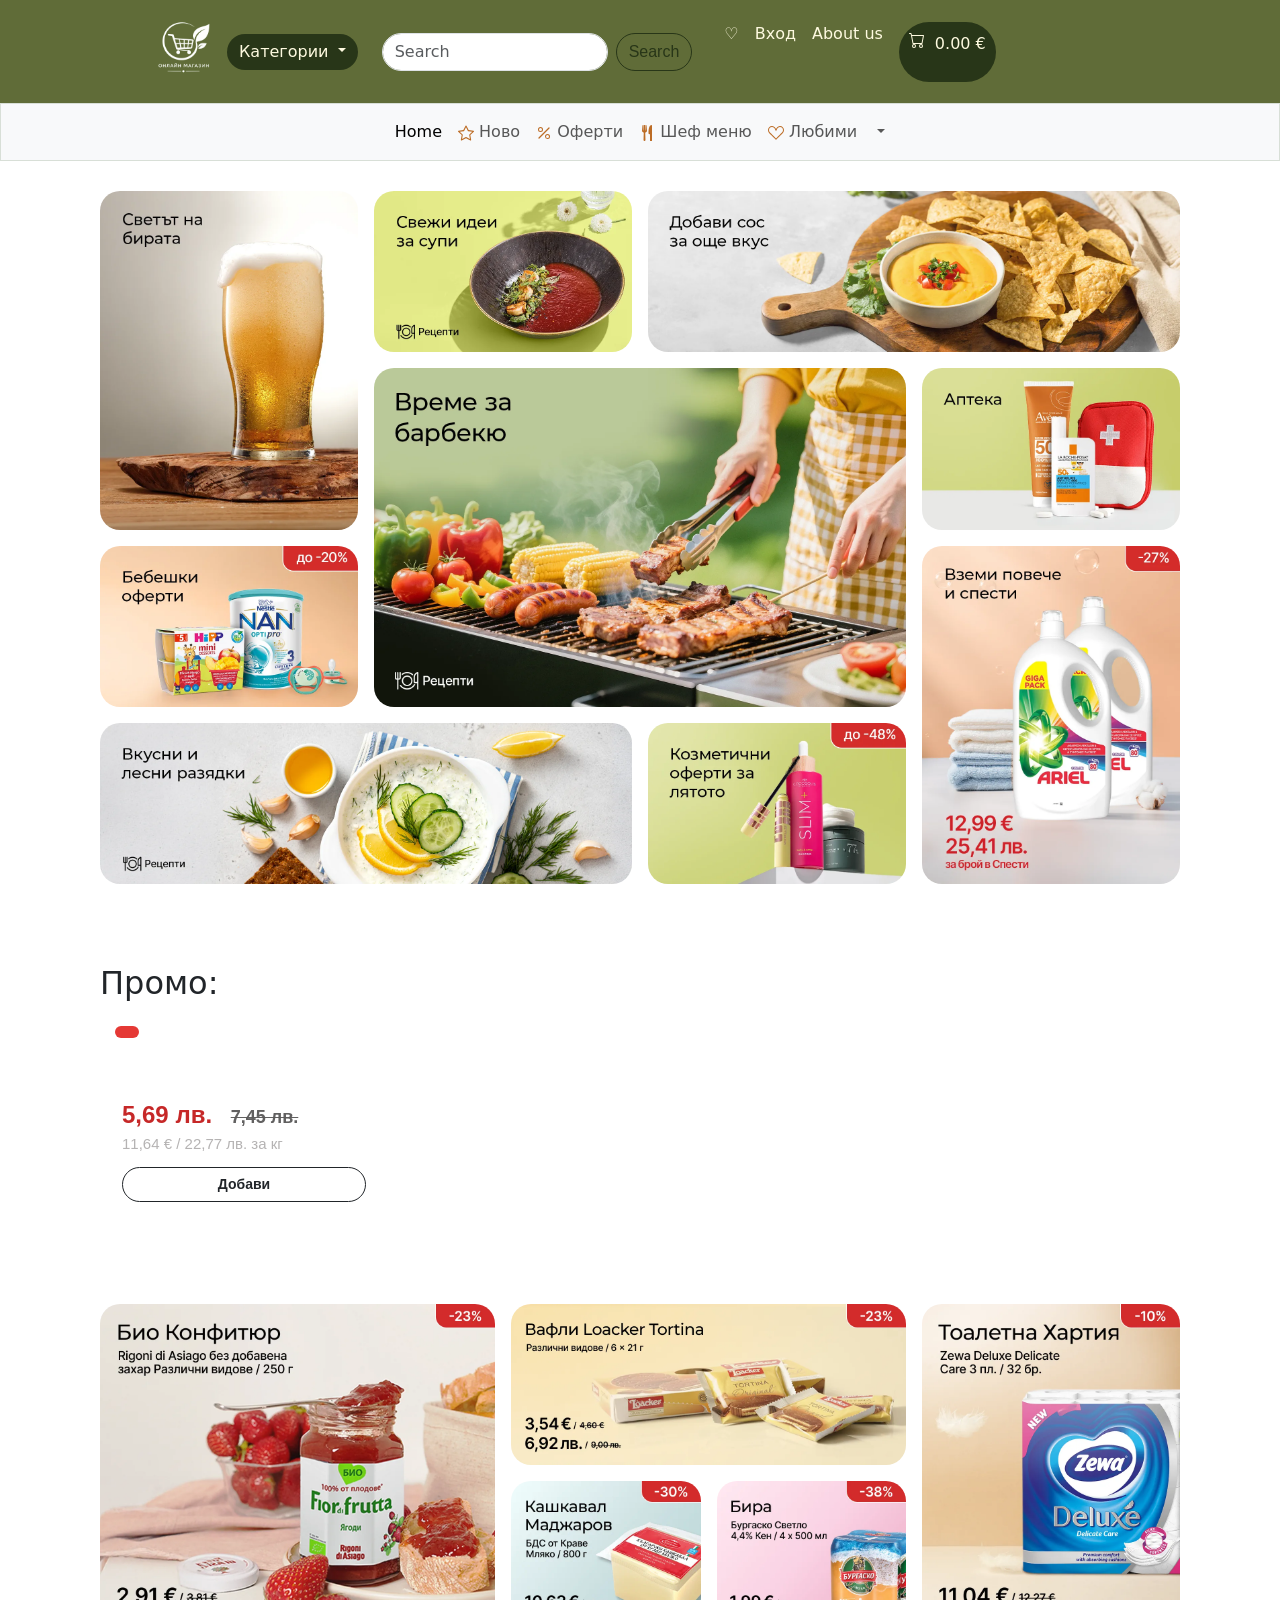
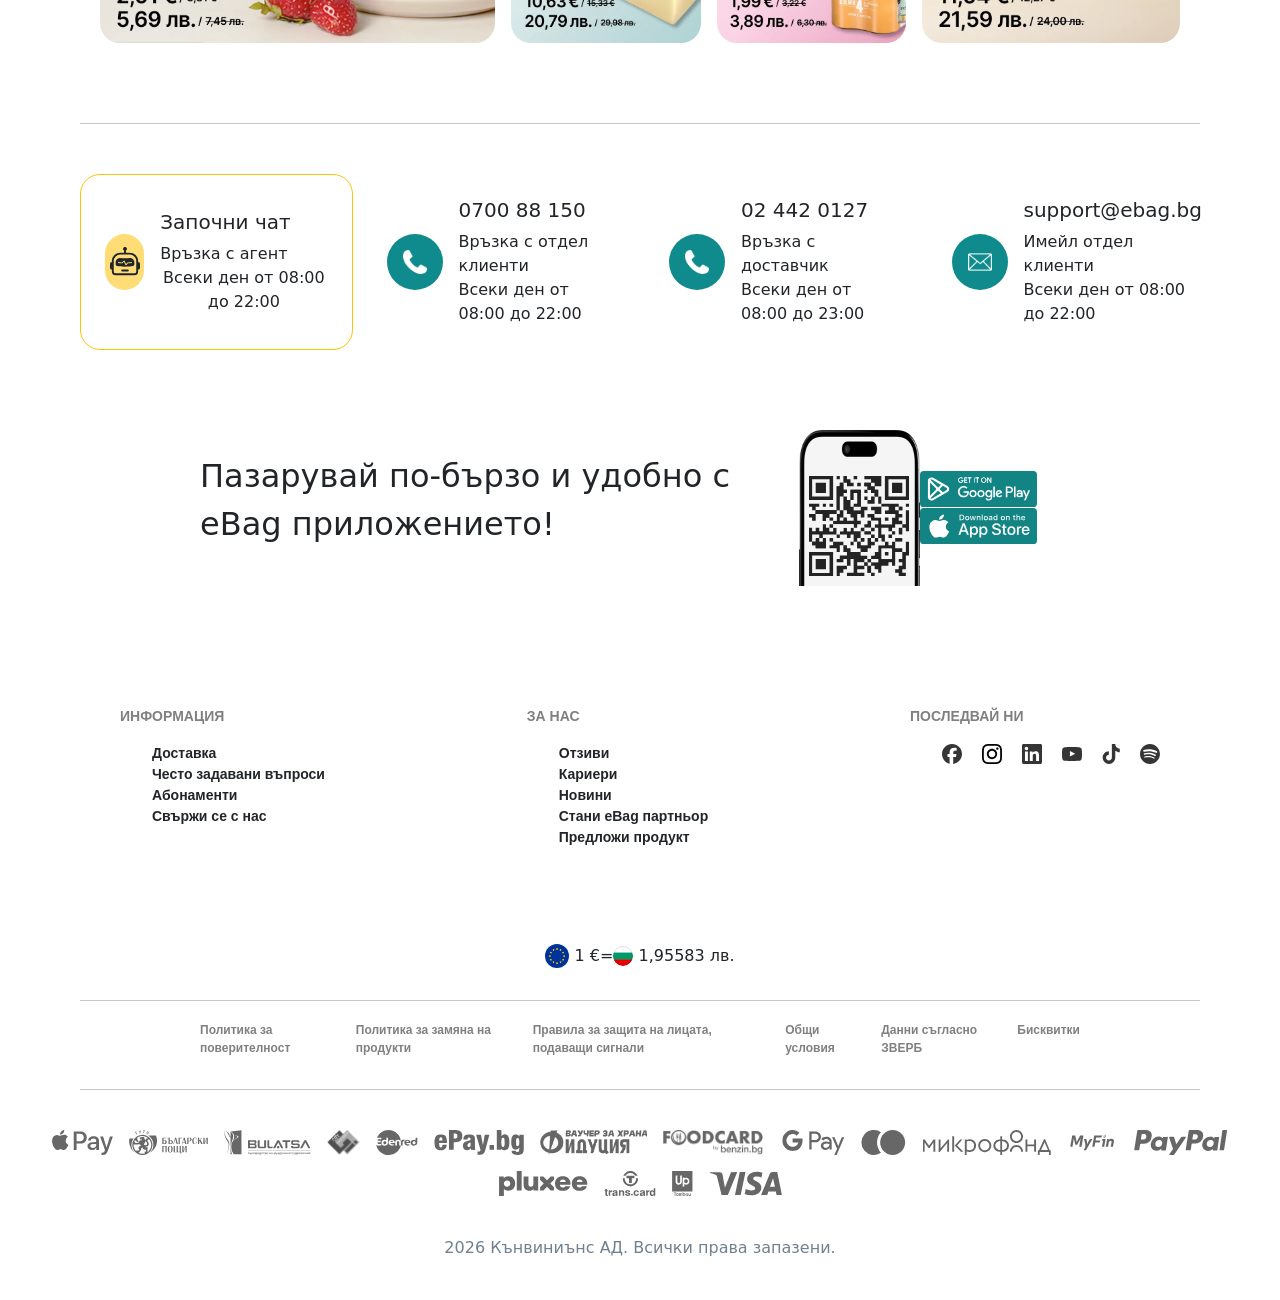
==== commit fcb19a4b: "visual updates" ====
--- a/frontend/frontend/index.html
+++ b/frontend/frontend/index.html
@@ -16,37 +16,38 @@
             </a>
 
             <div class="d-none d-lg-block">
-                <button id="categories-button" class="btn btn-primary dropdown-toggle" data-bs-toggle="modal" data-bs-target="#categories-modal">
+                <button id="categories-button" class="btn btn-primary dropdown-toggle colour-text" data-bs-toggle="modal" data-bs-target="#categories-modal">
                     Категории
                 </button>
             </div>
             <form class="d-flex flex-grow-1 mx-4" role="search">
                 <input class="form-control me-2" type="search" placeholder="Search" aria-label="Search"/>
-                <button class="btn btn-outline-success" type="submit">Search</button>
+                <button id="search-btn" class="btn btn-outline-success" type="submit">Search</button>
             </form>
-            <button class="navbar-toggler" type="button" data-bs-toggle="collapse" data-bs-target="#navbarScroll" aria-controls="navbarScroll" aria-expanded="false" aria-label="Toggle navigation">
+            <button class="navbar-toggler" type="button" data-bs-toggle="collapse" data-bs-target="#navbarScroll"
+                        aria-controls="navbarScroll" aria-expanded="false" aria-label="Toggle navigation">
                 <span class="navbar-toggler-icon"></span>
             </button>
             <div class="collapse navbar-collapse" id="navbarScroll">
-                <ul class="navbar-nav ms-auto my-1 my-lg-0 navbar-nav-scroll" style="--bs-scroll-height: 200px;">
+                <ul class="navbar-nav ms-auto my-1 my-lg-0 navbar-nav-scroll" style="--bs-scroll-height: 400px;">
                     <li class="nav-item d-lg-none" id="categoriesMobile">
-                        <button class="nav-link dropdown-toggle" data-bs-toggle="modal" role="button" data-bs-target="#categories-modal">
-                            Categories
+                        <button class="colour-text nav-link dropdown-toggle" data-bs-toggle="modal" role="button" data-bs-target="#categories-modal">
+                            Категории
                         </button>
                     </li>
                     <li class="nav-item">
-                        <a class="nav-link active" aria-current="page" href="#">♡</a>
+                        <a class="colour-text nav-link active " aria-current="page" href="#">♡</a>
                     </li>
                     <li>
-                        <button class="nav-link" data-bs-toggle="modal" role="button" data-bs-target="#log-in-modal">Вход</button>
-                    </li>
-                    <li class="nav-item">
-                    <a class="nav-link disabled" aria-disabled="true">About us</a>
-                    </li>
-                    <li class="nav-item">
-                        <a id="cart-link" class="nav-link" href="#"><div id="cart-link-things"><svg xmlns="http://www.w3.org/2000/svg" width="16" height="16" fill="currentColor" class="bi bi-cart" viewBox="0 0 16 16">
+                        <button class="nav-link colour-text" data-bs-toggle="modal" role="button" data-bs-target="#log-in-modal">Вход</button>
+                    </li>
+                    <li class="nav-item">
+                    <a class="nav-link disabled colour-text" aria-disabled="true">About us</a>
+                    </li>
+                    <li class="nav-item">
+                        <a id="cart-link" class="colour-text nav-link colour-text" href="pages/cart-view.html"><div id="cart-link-things"><svg xmlns="http://www.w3.org/2000/svg" width="16" height="16" fill="currentColor" class="bi bi-cart" viewBox="0 0 16 16">
                             <path d="M0 1.5A.5.5 0 0 1 .5 1H2a.5.5 0 0 1 .485.379L2.89 3H14.5a.5.5 0 0 1 .491.592l-1.5 8A.5.5 0 0 1 13 12H4a.5.5 0 0 1-.491-.408L2.01 3.607 1.61 2H.5a.5.5 0 0 1-.5-.5M3.102 4l1.313 7h8.17l1.313-7zM5 12a2 2 0 1 0 0 4 2 2 0 0 0 0-4m7 0a2 2 0 1 0 0 4 2 2 0 0 0 0-4m-7 1a1 1 0 1 1 0 2 1 1 0 0 1 0-2m7 0a1 1 0 1 1 0 2 1 1 0 0 1 0-2"/>
-                        </svg><div id="cart-total"><p id="cart-total-euro">0.00&nbsp;€</p><p id="cart-total-bgn">0.00&nbsp;лв.</p></div></div></a>
+                        </svg><p id="cart-total-euro">0.00&nbsp;€</p></div></a>
                     </li>
                 </ul>
             </div>
@@ -62,40 +63,25 @@
             <div class="collapse navbar-collapse" id="navbarNavDropdown">
                 <ul class="navbar-nav">
                     <li class="nav-item">
-                        <a class="nav-link active" aria-current="page" href="#">Home</a>
-                    </li>
-                    <li class="nav-item">
-                        <a class="nav-link" href="#"><svg xmlns="http://www.w3.org/2000/svg" style="color: rgb(255 177 1 / 1)" width="16" height="16" fill="currentColor" class="bi bi-star" viewBox="0 0 16 16">
+                        <a class="nav-link active" aria-current="page" href="index.html">Home</a>
+                    </li>
+                    <li class="nav-item">
+                        <a class="nav-link" href="#"><svg xmlns="http://www.w3.org/2000/svg" class="icons-nav bi bi-star" viewBox="0 0 16 16">
                             <path d="M2.866 14.85c-.078.444.36.791.746.593l4.39-2.256 4.389 2.256c.386.198.824-.149.746-.592l-.83-4.73 3.522-3.356c.33-.314.16-.888-.282-.95l-4.898-.696L8.465.792a.513.513 0 0 0-.927 0L5.354 5.12l-4.898.696c-.441.062-.612.636-.283.95l3.523 3.356-.83 4.73zm4.905-2.767-3.686 1.894.694-3.957a.56.56 0 0 0-.163-.505L1.71 6.745l4.052-.576a.53.53 0 0 0 .393-.288L8 2.223l1.847 3.658a.53.53 0 0 0 .393.288l4.052.575-2.906 2.77a.56.56 0 0 0-.163.506l.694 3.957-3.686-1.894a.5.5 0 0 0-.461 0z"/>
                         </svg> Ново</a>
                     </li>
                     <li class="nav-item">
-                        <a class="nav-link" href="#"><svg xmlns="http://www.w3.org/2000/svg" style="color: rgb(255 177 1 / 1)" width="16" height="16" fill="currentColor" class="bi bi-percent" viewBox="0 0 16 16">
+                        <a class="nav-link" href="#"><svg xmlns="http://www.w3.org/2000/svg" class="icons-nav bi bi-percent" viewBox="0 0 16 16">
                             <path d="M13.442 2.558a.625.625 0 0 1 0 .884l-10 10a.625.625 0 1 1-.884-.884l10-10a.625.625 0 0 1 .884 0M4.5 6a1.5 1.5 0 1 1 0-3 1.5 1.5 0 0 1 0 3m0 1a2.5 2.5 0 1 0 0-5 2.5 2.5 0 0 0 0 5m7 6a1.5 1.5 0 1 1 0-3 1.5 1.5 0 0 1 0 3m0 1a2.5 2.5 0 1 0 0-5 2.5 2.5 0 0 0 0 5"/>
                         </svg> Оферти</a>
                     </li>
                     <li class="nav-item">
-                        <a class="nav-link" href="pages/chef-menu.html"><svg xmlns="http://www.w3.org/2000/svg" style="color: rgb(255 177 1 / 1)" width="16" height="16" fill="currentColor" class="bi bi-fork-knife" viewBox="0 0 16 16">
+                        <a class="nav-link" href="pages/chef-menu.html"><svg xmlns="http://www.w3.org/2000/svg" class="icons-nav bi bi-fork-knife" viewBox="0 0 16 16">
                             <path d="M13 .5c0-.276-.226-.506-.498-.465-1.703.257-2.94 2.012-3 8.462a.5.5 0 0 0 .498.5c.56.01 1 .13 1 1.003v5.5a.5.5 0 0 0 .5.5h1a.5.5 0 0 0 .5-.5zM4.25 0a.25.25 0 0 1 .25.25v5.122a.128.128 0 0 0 .256.006l.233-5.14A.25.25 0 0 1 5.24 0h.522a.25.25 0 0 1 .25.238l.233 5.14a.128.128 0 0 0 .256-.006V.25A.25.25 0 0 1 6.75 0h.29a.5.5 0 0 1 .498.458l.423 5.07a1.69 1.69 0 0 1-1.059 1.711l-.053.022a.92.92 0 0 0-.58.884L6.47 15a.971.971 0 1 1-1.942 0l.202-6.855a.92.92 0 0 0-.58-.884l-.053-.022a1.69 1.69 0 0 1-1.059-1.712L3.462.458A.5.5 0 0 1 3.96 0z"/>
                         </svg> Шеф меню</a>
                     </li>
                     <li class="nav-item">
-                        <a class="nav-link" href="#">Pricing</a>
-                    </li>
-                    <li class="nav-item">
-                        <a class="nav-link" href="#">Pricing</a>
-                    </li>
-                    <li class="nav-item">
-                        <a class="nav-link" href="#">Pricing</a>
-                    </li>
-                    <li class="nav-item">
-                        <a class="nav-link" href="#">Pricing</a>
-                    </li>
-                    <li class="nav-item">
-                        <a class="nav-link" href="#">Pricing</a>
-                    </li>
-                    <li class="nav-item">
-                        <a class="nav-link" href="#"><svg xmlns="http://www.w3.org/2000/svg" style="color: rgb(255 177 1 / 1)" width="16" height="16" fill="currentColor" class="bi bi-suit-heart" viewBox="0 0 16 16">
+                        <a class="nav-link" href="#"><svg xmlns="http://www.w3.org/2000/svg" class="icons-nav bi bi-suit-heart" viewBox="0 0 16 16">
                             <path d="m8 6.236-.894-1.789c-.222-.443-.607-1.08-1.152-1.595C5.418 2.345 4.776 2 4 2 2.324 2 1 3.326 1 4.92c0 1.211.554 2.066 1.868 3.37.337.334.721.695 1.146 1.093C5.122 10.423 6.5 11.717 8 13.447c1.5-1.73 2.878-3.024 3.986-4.064.425-.398.81-.76 1.146-1.093C14.446 6.986 15 6.131 15 4.92 15 3.326 13.676 2 12 2c-.777 0-1.418.345-1.954.852-.545.515-.93 1.152-1.152 1.595zm.392 8.292a.513.513 0 0 1-.784 0c-1.601-1.902-3.05-3.262-4.243-4.381C1.3 8.208 0 6.989 0 4.92 0 2.755 1.79 1 4 1c1.6 0 2.719 1.05 3.404 2.008.26.365.458.716.596.992a7.6 7.6 0 0 1 .596-.992C9.281 2.049 10.4 1 12 1c2.21 0 4 1.755 4 3.92 0 2.069-1.3 3.288-3.365 5.227-1.193 1.12-2.642 2.48-4.243 4.38z"/>
                         </svg> Любими</a>
                     </li>
@@ -345,6 +331,7 @@
         </div>
     </div>
 </div>
+
 <div class="modal fade" id="log-in-modal" tabindex="-1" aria-labelledby="exampleModalLabel">
     <div class="modal-dialog">
         <div class="modal-content">
@@ -365,7 +352,7 @@
                     </label>
                 </div>
             </div>
-            <button type="submit" class="btn btn-primary" onclick="login()">Вход</button>
+            <button type="button" class="btn btn-primary" onclick="login()">Вход</button>
         </form>
         <div class="dropdown-divider"></div>
             <a data-bs-toggle="modal" data-bs-target="#register-modal" data-bs-dismiss="modal" style="cursor: pointer; margin-left: 30px">
@@ -422,6 +409,7 @@
     </div>
 </div>
 
+<script src="pages-js/auth.js"></script>
 <script src="Main.js"></script>
 <script src="https://cdn.jsdelivr.net/npm/bootstrap@5.3.8/dist/js/bootstrap.bundle.min.js" integrity="sha384-FKyoEForCGlyvwx9Hj09JcYn3nv7wiPVlz7YYwJrWVcXK/BmnVDxM+D2scQbITxI" crossorigin="anonymous"></script>
 </body>
--- a/frontend/frontend/styles.css
+++ b/frontend/frontend/styles.css
@@ -1,5 +1,8 @@
+.colour-text{
+    color: rgb(254, 250, 224) !important;
+}
 .navbar{
-    background-color: rgb(53 136 50 / 0.55);
+    background-color: rgb(96, 108, 56);
 }
 header{
     display: flex;
@@ -7,10 +10,12 @@
     justify-content: space-around;
     flex-direction: row;
 }
-.container-fluid{
-    align-items: center;
-    margin-left: 120px;
-    margin-right: 120px;
+.container-fluid {
+    display: flex;
+    align-items: center;
+    justify-content: center;
+    margin-left: 10vw;
+    margin-right: 10vw;
 }
 #navbarNavDropdown{
     align-items: center;
@@ -18,6 +23,15 @@
     margin-left: 120px;
     justify-content: space-evenly;
 }
+#search-btn{
+    border-color: rgb(40, 54, 24);
+    font: 16px/0.5 "Roboto", sans-serif;
+    color: rgb(40, 54, 24);
+}
+#search-btn:hover{
+    background-color: rgb(40, 54, 24);
+    color: rgb(254, 250, 224) !important;
+}
 .second-container-fluid{
     border: rgba(188, 200, 186, 0.58) solid 1px;
 }
@@ -27,9 +41,9 @@
 }
 #categories-button{
     color: white;
-    background-color: rgb(43 136 39 / 0.81);
+    background-color: rgb(40, 54, 24);
     border-radius: 30px;
-    border: rgb(43 136 39 / 0.81);
+    border: rgb(40, 54, 24);
 }
 #categories-modal{
     background-color: rgb(203 203 203 / 0.55);
@@ -53,6 +67,12 @@
 }
 .form-control{
     border-radius: 100px;
+}
+.icons-nav{
+    color: rgb(188, 108, 37);
+    width: 16px;
+    height : 16px;
+    fill : currentColor;
 }
 
 .cards-container{
@@ -501,16 +521,13 @@
     flex-direction: column;
     justify-content: center;
 }
-#cart-link{
-    display: flex;
-    align-items: center;
+#cart-link-things{
+    display: flex;
+    flex-direction: row;
+    align-content: center;
+    /*align-items: center;*/
     border-radius: 80px;
-    color: white;
-    background-color: rgb(62 146 59 / 1);
+    background-color: rgb(40, 54, 24);
     padding: 10px;
     gap: 10px;
 }
-#cart-total{
-    display: flex;
-    flex-direction: column;
-}
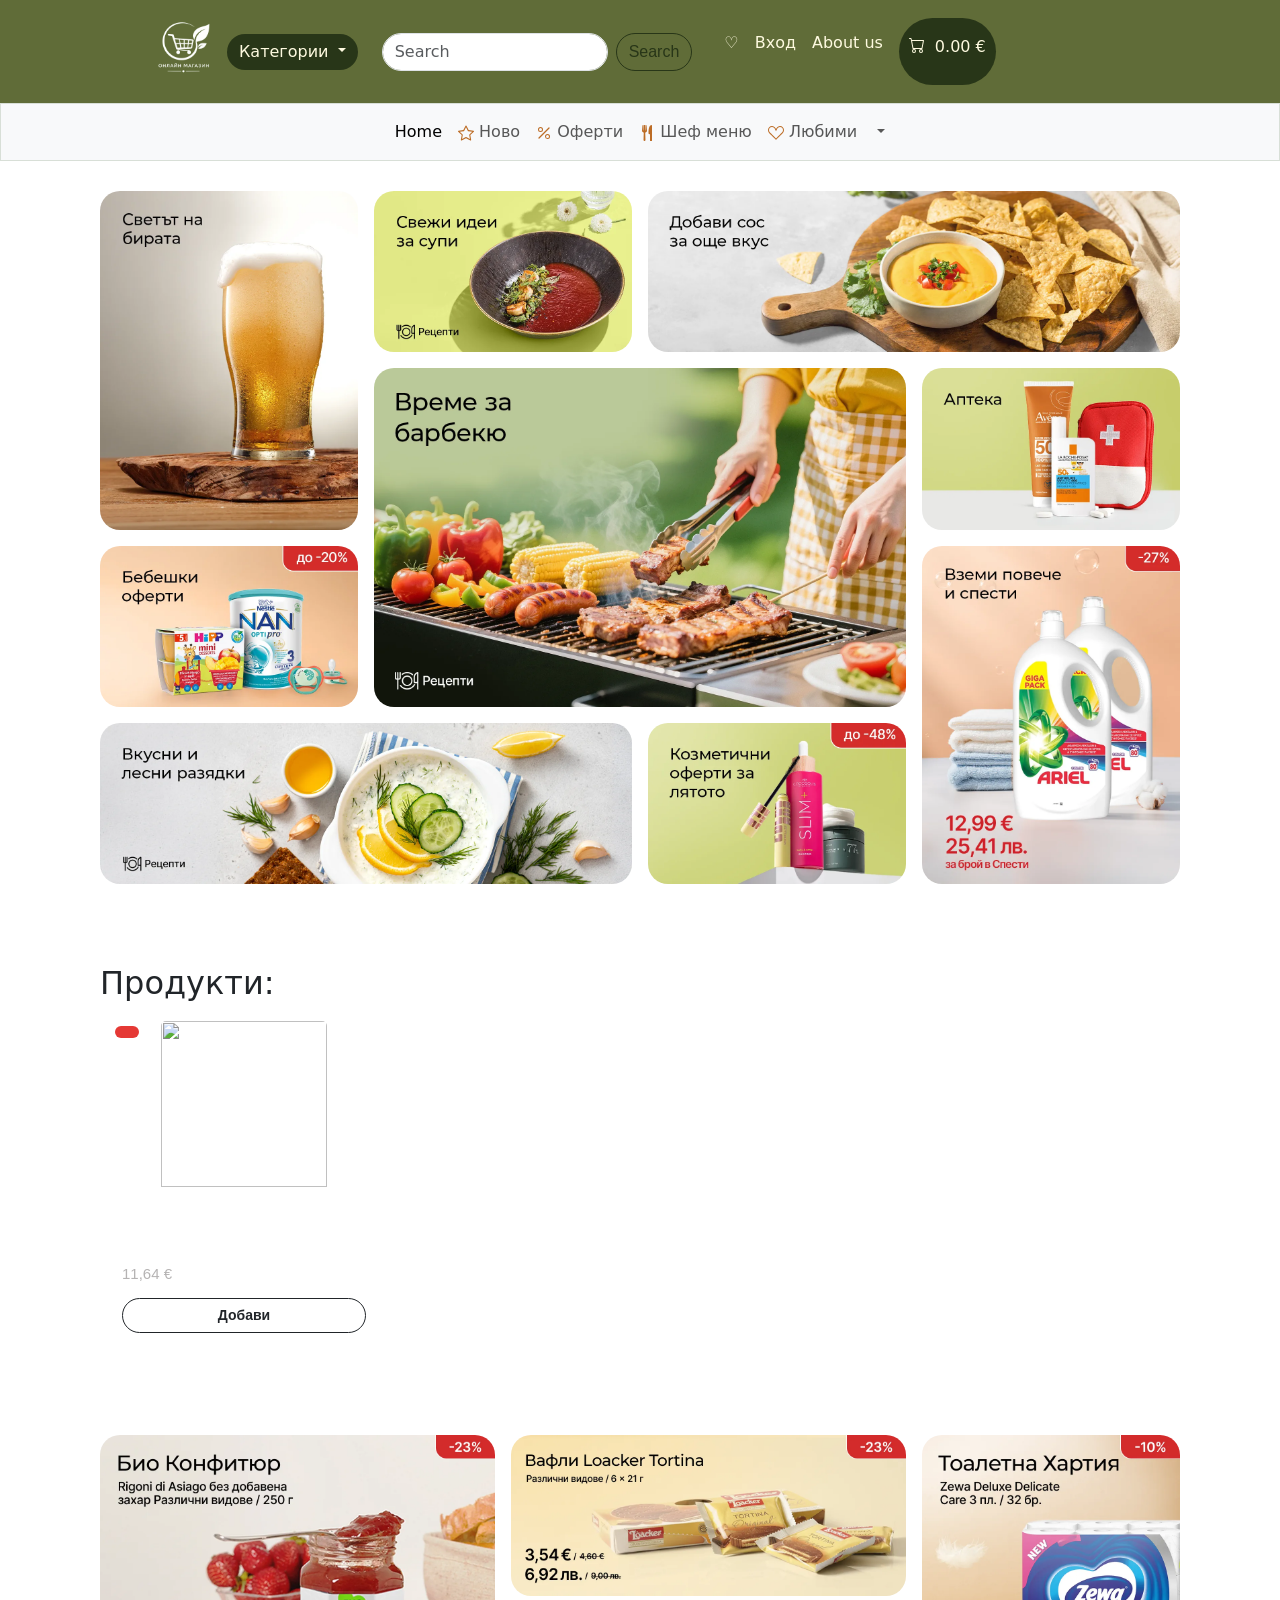
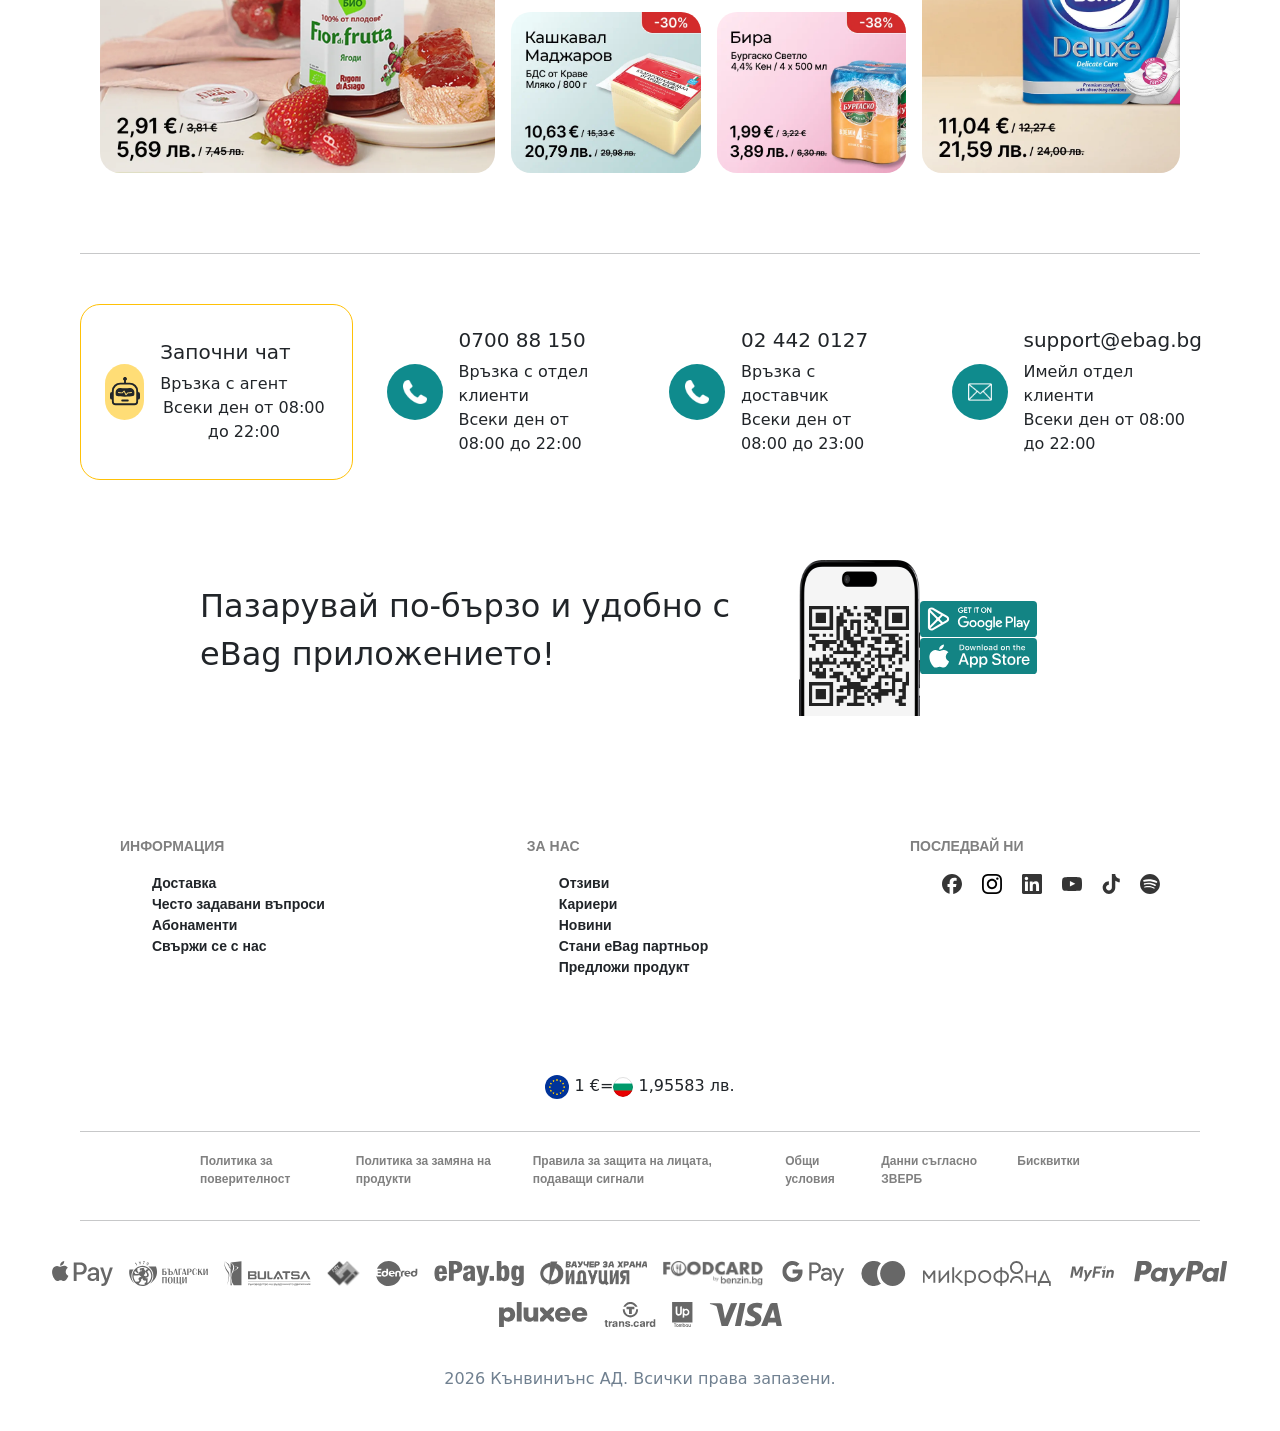
==== commit 70cb8369: "new IDs and classes" ====
--- a/frontend/frontend/index.html
+++ b/frontend/frontend/index.html
@@ -36,13 +36,14 @@
                         </button>
                     </li>
                     <li class="nav-item">
-                        <a class="colour-text nav-link active " aria-current="page" href="#">♡</a>
+                        <a id="nav-fav" class="colour-text nav-link active " aria-current="page" href="#">♡</a>
                     </li>
                     <li>
-                        <button class="nav-link colour-text" data-bs-toggle="modal" role="button" data-bs-target="#log-in-modal">Вход</button>
-                    </li>
-                    <li class="nav-item">
-                    <a class="nav-link disabled colour-text" aria-disabled="true">About us</a>
+                        <button id="loginBtn" class="nav-link colour-text" data-bs-toggle="modal" role="button" data-bs-target="#log-in-modal">Вход</button>
+                        <button id="profileBtn" class="colour-text" style="display:none;" onclick="window.location.href = 'pages/profile.html'">Профил</button>
+                    </li>
+                    <li class="nav-item">
+                    <a id="about-us" class="nav-link disabled colour-text" aria-disabled="true">About us</a>
                     </li>
                     <li class="nav-item">
                         <a id="cart-link" class="colour-text nav-link colour-text" href="pages/cart-view.html"><div id="cart-link-things"><svg xmlns="http://www.w3.org/2000/svg" width="16" height="16" fill="currentColor" class="bi bi-cart" viewBox="0 0 16 16">
@@ -128,9 +129,9 @@
         </div>
     </div>
 
-    <div class="promo-container">
-        <h2>Промо: </h2>
-        <div id="promo-cards">
+    <div class="products-container">
+        <h2>Продукти: </h2>
+        <div id="product-cards">
             <div class="card" style="width: 18rem;">
                 <span class="discount"></span>
                 <button class="favourite-btn"></button>
@@ -146,14 +147,8 @@
                         <span class="new-price"></span>
                         <s class="old-price"></s>
                     </div>
-
-                    <!-- Цена в Лева -->
-                    <div class="price-row">
-                        <span class="new-price">5,69&nbsp;лв.</span>
-                        <s class="old-price">7,45&nbsp;лв.</s>
-                    </div>
                     <div class="price-per-kilo">
-                        <a>11,64&nbsp;€ / 22,77&nbsp;лв. за кг</a>
+                        <a>11,64&nbsp;€</a>
                     </div>
                 </div>
                 <button type="button" class="add_item btn btn-outline-dark" style="margin: 12px">Добави</button>
@@ -352,7 +347,7 @@
                     </label>
                 </div>
             </div>
-            <button type="button" class="btn btn-primary" onclick="login()">Вход</button>
+            <button id="login-btn-modal" type="button" class="btn btn-primary" onclick="login()">Вход</button>
         </form>
         <div class="dropdown-divider"></div>
             <a data-bs-toggle="modal" data-bs-target="#register-modal" data-bs-dismiss="modal" style="cursor: pointer; margin-left: 30px">
@@ -399,7 +394,7 @@
                         </label>
                     </div>
                 </div>
-                <button type="button" class="btn btn-primary" onclick="createAccount()">Регистрация</button>
+                <button id="register-btn-modal" type="button" class="btn btn-primary" onclick="createAccount()">Регистрация</button>
             </form>
             <div class="dropdown-divider"></div>
             <a data-bs-toggle="modal" data-bs-target="#log-in-modal" data-bs-dismiss="modal" style="cursor: pointer; margin-left: 30px; margin-bottom: 20px">
@@ -410,7 +405,7 @@
 </div>
 
 <script src="pages-js/auth.js"></script>
-<script src="Main.js"></script>
+<script type="module" src="Main.js"></script>
 <script src="https://cdn.jsdelivr.net/npm/bootstrap@5.3.8/dist/js/bootstrap.bundle.min.js" integrity="sha384-FKyoEForCGlyvwx9Hj09JcYn3nv7wiPVlz7YYwJrWVcXK/BmnVDxM+D2scQbITxI" crossorigin="anonymous"></script>
 </body>
 </html>
--- a/frontend/frontend/styles.css
+++ b/frontend/frontend/styles.css
@@ -157,17 +157,17 @@
     grid-column: 13 / 17;
     grid-row: 3 / 5;
 }
-.promo-container {
+.products-container {
     margin: 30px;
 }
 @media (min-width: 1200px) {
-    .promo-container{
+    .products-container{
         gap: 16px;
         margin: 80px;
         margin-top: 30px;
     }
 }
-#promo-cards{
+#product-cards{
     gap: 16px;
     display: flex;
     flex-direction: row;
@@ -193,16 +193,12 @@
 }
 .favourite-btn{
     position:absolute;
-    top:15px;
+    margin-top:15px;
     right:15px;
     border:none;
     background:none;
     font-size:28px;
     cursor:pointer;
-}
-.card img{
-    width: 70%;
-    align-self: center;
 }
 .weight{
     border-radius: 30px;
@@ -531,3 +527,47 @@
     padding: 10px;
     gap: 10px;
 }
+#cart-link-things svg{
+    margin-top: 0.7vw;
+}
+#profileBtn{
+    border-radius: 10px;
+    background-color: transparent;
+    border-color: transparent;
+    margin-top: 1.3vw;
+}
+#profile-btn :hover{
+    border-color: rgb(40 54 24 / 1);
+}
+#nav-fav{
+    margin-top: 1vw;
+}
+#about-us{
+    margin-top: 1vw;
+}
+#cart-total-euro{
+    margin-top: 0.5vw;
+}
+#loginBtn{
+    margin-top: 1vw;
+}
+.card-img-top{
+    height: 13vw;
+    width: 13vw;
+    align-self: center;
+}
+
+#email-input-log-in:focus,
+#password-input-log-in:focus{
+    box-shadow: 0 0 8px rgb(188, 108, 37);
+    border-color: rgb(188, 108, 37);
+}
+#login-btn-modal,
+#register-btn-modal{
+    background-color: rgb(221, 161, 94);
+    border: 2px solid rgb(188, 108, 37);
+}
+#register-form input:focus{
+    box-shadow: 0 0 8px rgb(188, 108, 37);
+    border-color: rgb(188, 108, 37);
+}
